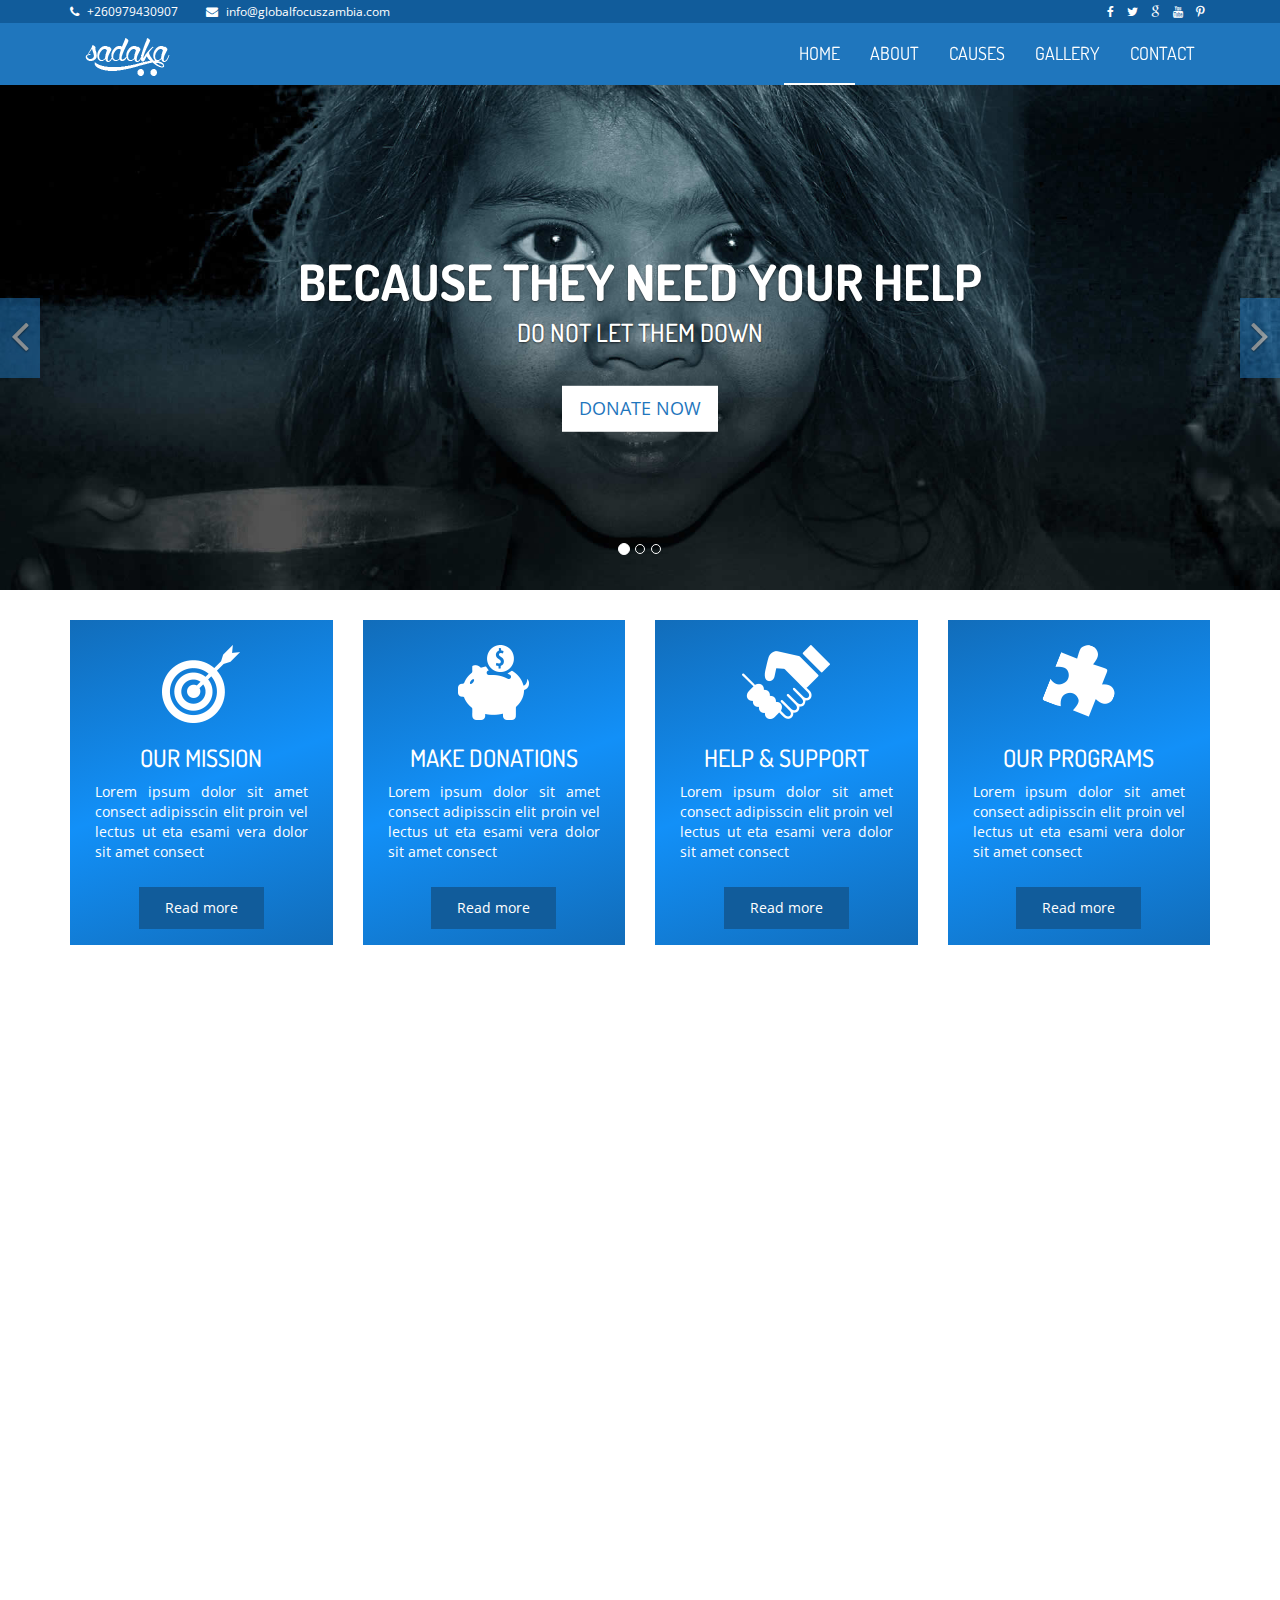
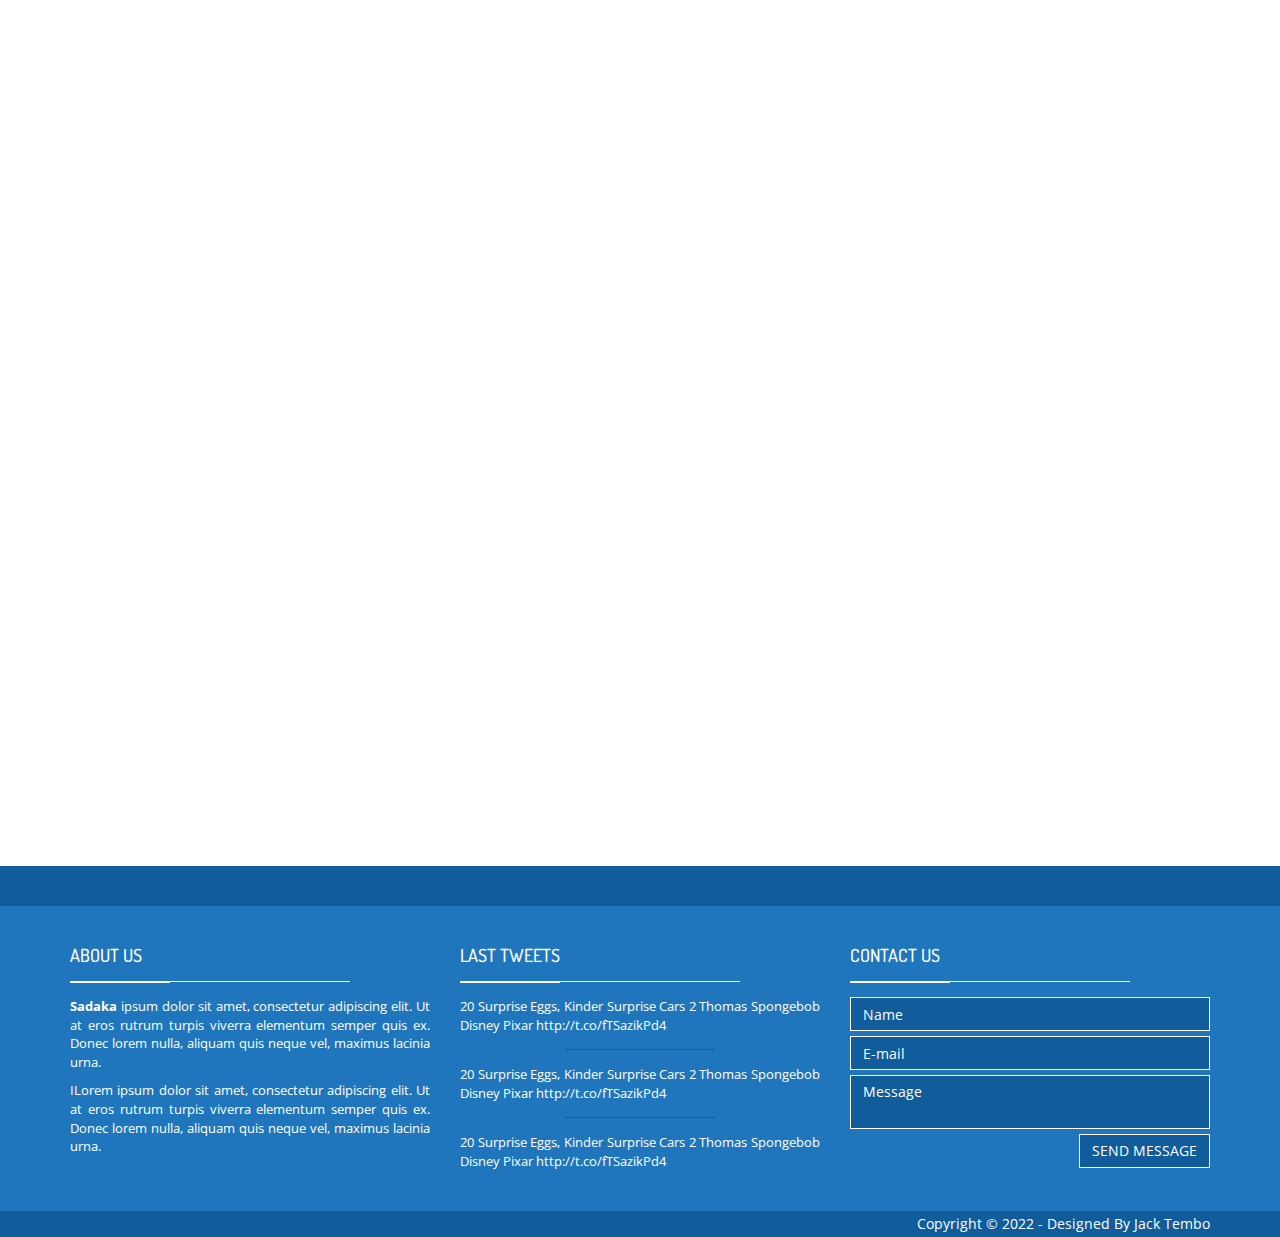
==== index.html @ 231ca423 "initial commit" ====
<!DOCTYPE html>
<html class="no-js">
  <head>
    <meta charset="utf-8" />
    <title>Global Focus Zambia | Non Profit Organization</title>
    <meta name="description" content="" />
    <meta name="viewport" content="width=device-width, initial-scale=1" />
    <!-- Fonts -->
    <link
      href="http://fonts.googleapis.com/css?family=Open+Sans:400,300,700"
      rel="stylesheet"
      type="text/css"
    />
    <link
      href="http://fonts.googleapis.com/css?family=Dosis:400,700"
      rel="stylesheet"
      type="text/css"
    />

    <!-- Bootsrap -->
    <link rel="stylesheet" href="assets/css/bootstrap.min.css" />

    <!-- Font awesome -->
    <link rel="stylesheet" href="assets/css/font-awesome.min.css" />

    <!-- Owl carousel -->
    <link rel="stylesheet" href="assets/css/owl.carousel.css" />

    <!-- Template main Css -->
    <link rel="stylesheet" href="assets/css/style.css" />

    <!-- Modernizr -->
    <script src="assets/js/modernizr-2.6.2.min.js"></script>
  </head>

  <body>
    <header class="main-header">
      <nav class="navbar navbar-static-top">
        <div class="navbar-top">
          <div class="container">
            <div class="row">
              <div class="col-sm-6 col-xs-12">
                <ul class="list-unstyled list-inline header-contact">
                  <li>
                    <i class="fa fa-phone"></i>
                    <a href="tel:">+260979430907 </a>
                  </li>
                  <li>
                    <i class="fa fa-envelope"></i>
                    <a href="mailto:info@globalfocuszambia.com"
                      >info@globalfocuszambia.com</a
                    >
                  </li>
                </ul>
                <!-- /.header-contact  -->
              </div>

              <div class="col-sm-6 col-xs-12 text-right">
                <ul class="list-unstyled list-inline header-social">
                  <li>
                    <a href="#"> <i class="fa fa-facebook"></i> </a>
                  </li>
                  <li>
                    <a href="#"> <i class="fa fa-twitter"></i> </a>
                  </li>
                  <li>
                    <a href="#"> <i class="fa fa-google"></i> </a>
                  </li>
                  <li>
                    <a href="#"> <i class="fa fa-youtube"></i> </a>
                  </li>
                  <li>
                    <a href="#"> <i class="fa fa fa-pinterest-p"></i> </a>
                  </li>
                </ul>
                <!-- /.header-social  -->
              </div>
            </div>
          </div>
        </div>

        <div class="navbar-main">
          <div class="container">
            <div class="navbar-header">
              <button
                type="button"
                class="navbar-toggle collapsed"
                data-toggle="collapse"
                data-target="#navbar"
                aria-expanded="false"
                aria-controls="navbar"
              >
                <span class="sr-only">Toggle navigation</span>
                <span class="icon-bar"></span>
                <span class="icon-bar"></span>
                <span class="icon-bar"></span>
              </button>

              <a class="navbar-brand" href="index.html"
                ><img src="assets/images/sadaka-logo.png" alt=""
              /></a>
            </div>

            <div id="navbar" class="navbar-collapse collapse pull-right">
              <ul class="nav navbar-nav">
                <li><a class="is-active" href="index.html">HOME</a></li>
                <li><a href="about.html">ABOUT</a></li>
                <li class="has-child">
                  <a href="#">CAUSES</a>

                  <ul class="submenu">
                    <li class="submenu-item">
                      <a href="causes.html">Causes list </a>
                    </li>
                    <li class="submenu-item">
                      <a href="causes-single.html">Single cause </a>
                    </li>
                    <li class="submenu-item">
                      <a href="causes-single.html">Single cause </a>
                    </li>
                    <li class="submenu-item">
                      <a href="causes-single.html">Single cause </a>
                    </li>
                  </ul>
                </li>
                <li><a href="gallery.html">GALLERY</a></li>
                <li><a href="contact.html">CONTACT</a></li>
              </ul>
            </div>
            <!-- /#navbar -->
          </div>
          <!-- /.container -->
        </div>
        <!-- /.navbar-main -->
      </nav>
    </header>
    <!-- /. main-header -->

    <!-- Carousel
    ================================================== -->
    <div
      id="homeCarousel"
      class="carousel slide carousel-home"
      data-ride="carousel"
    >
      <!-- Indicators -->
      <ol class="carousel-indicators">
        <li data-target="#homeCarousel" data-slide-to="0" class="active"></li>
        <li data-target="#homeCarousel" data-slide-to="1"></li>
        <li data-target="#homeCarousel" data-slide-to="2"></li>
      </ol>

      <div class="carousel-inner" role="listbox">
        <div class="item active">
          <img src="assets/images/slider/home-slider-1.jpg" alt="" />

          <div class="container">
            <div class="carousel-caption">
              <h2 class="carousel-title bounceInDown animated slow">
                Because they need your help
              </h2>
              <h4 class="carousel-subtitle bounceInUp animated slow">
                Do not let them down
              </h4>
              <a
                href="#"
                class="btn btn-lg btn-secondary hidden-xs bounceInUp animated slow"
                data-toggle="modal"
                data-target="#donateModal"
                >DONATE NOW</a
              >
            </div>
            <!-- /.carousel-caption -->
          </div>
        </div>
        <!-- /.item -->

        <div class="item">
          <img src="assets/images/slider/home-slider-2.jpg" alt="" />

          <div class="container">
            <div class="carousel-caption">
              <h2 class="carousel-title bounceInDown animated slow">
                Together we can improve their lives
              </h2>
              <h4 class="carousel-subtitle bounceInUp animated slow">
                So let's do it !
              </h4>
              <a
                href="#"
                class="btn btn-lg btn-secondary hidden-xs bounceInUp animated"
                data-toggle="modal"
                data-target="#donateModal"
                >DONATE NOW</a
              >
            </div>
            <!-- /.carousel-caption -->
          </div>
        </div>
        <!-- /.item -->

        <div class="item">
          <img src="assets/images/slider/home-slider-3.jpg" alt="" />

          <div class="container">
            <div class="carousel-caption">
              <h2 class="carousel-title bounceInDown animated slow">
                A penny is a lot of money, if you have not got a penny.
              </h2>
              <h4 class="carousel-subtitle bounceInUp animated slow">
                You can make the diffrence !
              </h4>
              <a
                href="#"
                class="btn btn-lg btn-secondary hidden-xs bounceInUp animated slow"
                data-toggle="modal"
                data-target="#donateModal"
                >DONATE NOW</a
              >
            </div>
            <!-- /.carousel-caption -->
          </div>
        </div>
        <!-- /.item -->
      </div>

      <a
        class="left carousel-control"
        href="#homeCarousel"
        role="button"
        data-slide="prev"
      >
        <span class="fa fa-angle-left" aria-hidden="true"></span>
        <span class="sr-only">Previous</span>
      </a>

      <a
        class="right carousel-control"
        href="#homeCarousel"
        role="button"
        data-slide="next"
      >
        <span class="fa fa-angle-right" aria-hidden="true"></span>
        <span class="sr-only">Next</span>
      </a>
    </div>
    <!-- /.carousel -->

    <div class="section-home about-us fadeIn animated">
      <div class="container">
        <div class="row">
          <div class="col-md-3 col-sm-6">
            <div class="about-us-col">
              <div class="col-icon-wrapper">
                <img src="assets/images/icons/our-mission-icon.png" alt="" />
              </div>
              <h3 class="col-title">our mission</h3>
              <div class="col-details">
                <p>
                  Lorem ipsum dolor sit amet consect adipisscin elit proin vel
                  lectus ut eta esami vera dolor sit amet consect
                </p>
              </div>
              <a href="#" class="btn btn-primary"> Read more </a>
            </div>
          </div>

          <div class="col-md-3 col-sm-6">
            <div class="about-us-col">
              <div class="col-icon-wrapper">
                <img src="assets/images/icons/make-donation-icon.png" alt="" />
              </div>
              <h3 class="col-title">Make donations</h3>
              <div class="col-details">
                <p>
                  Lorem ipsum dolor sit amet consect adipisscin elit proin vel
                  lectus ut eta esami vera dolor sit amet consect
                </p>
              </div>
              <a href="#" class="btn btn-primary"> Read more </a>
            </div>
          </div>

          <div class="col-md-3 col-sm-6">
            <div class="about-us-col">
              <div class="col-icon-wrapper">
                <img src="assets/images/icons/help-icon.png" alt="" />
              </div>
              <h3 class="col-title">Help & support</h3>
              <div class="col-details">
                <p>
                  Lorem ipsum dolor sit amet consect adipisscin elit proin vel
                  lectus ut eta esami vera dolor sit amet consect
                </p>
              </div>
              <a href="#" class="btn btn-primary"> Read more </a>
            </div>
          </div>

          <div class="col-md-3 col-sm-6">
            <div class="about-us-col">
              <div class="col-icon-wrapper">
                <img src="assets/images/icons/programs-icon.png" alt="" />
              </div>
              <h3 class="col-title">our programs</h3>
              <div class="col-details">
                <p>
                  Lorem ipsum dolor sit amet consect adipisscin elit proin vel
                  lectus ut eta esami vera dolor sit amet consect
                </p>
              </div>
              <a href="#" class="btn btn-primary"> Read more </a>
            </div>
          </div>
        </div>
      </div>
    </div>
    <!-- /.about-us -->

    <div class="section-home home-reasons">
      <div class="container">
        <div class="row">
          <div class="col-md-6">
            <div class="reasons-col animate-onscroll fadeIn">
              <img src="assets/images/reasons/we-fight-togother.jpg" alt="" />

              <div class="reasons-titles">
                <h3 class="reasons-title">We fight together</h3>
                <h5 class="reason-subtitle">We are humans</h5>
              </div>

              <div class="on-hover hidden-xs">
                <p>
                  Lorem ipsum dolor sit amet, consectetur adipisicing elit.
                  Tenetur praesentium, itaque facilis nesciunt ab omnis cumque
                  similique ipsa veritatis perspiciatis, harum ad at nihil
                  molestias, dignissimos sint consequuntur. Officia, fuga.
                </p>

                <p>
                  Lorem ipsum dolor sit amet, consectetur adipisicing elit.
                  Tenetur praesentium, itaque facilis nesciunt ab omnis cumque
                  similique ipsa veritatis perspiciatis, harum ad at nihil
                  molestias, dignissimos sint consequuntur. Officia, fuga.
                </p>

                <p>
                  Lorem ipsum dolor sit amet, consectetur adipisicing elit.
                  Tenetur praesentium, itaque facilis nesciunt ab omnis cumque
                  similique ipsa veritatis perspiciatis, harum ad at nihil
                  molestias, dignissimos sint consequuntur. Officia, fuga.
                </p>
              </div>
            </div>
          </div>

          <div class="col-md-6">
            <div class="reasons-col animate-onscroll fadeIn">
              <img src="assets/images/reasons/we-care-about.jpg" alt="" />

              <div class="reasons-titles">
                <h3 class="reasons-title">WE care about others</h3>
                <h5 class="reason-subtitle">We are humans</h5>
              </div>

              <div class="on-hover hidden-xs">
                <p>
                  Lorem ipsum dolor sit amet, consectetur adipisicing elit.
                  Tenetur praesentium, itaque facilis nesciunt ab omnis cumque
                  similique ipsa veritatis perspiciatis, harum ad at nihil
                  molestias, dignissimos sint consequuntur. Officia, fuga.
                </p>

                <p>
                  Lorem ipsum dolor sit amet, consectetur adipisicing elit.
                  Tenetur praesentium, itaque facilis nesciunt ab omnis cumque
                  similique ipsa veritatis perspiciatis, harum ad at nihil
                  molestias, dignissimos sint consequuntur. Officia, fuga.
                </p>

                <p>
                  Lorem ipsum dolor sit amet, consectetur adipisicing elit.
                  Tenetur praesentium, itaque facilis nesciunt ab omnis cumque
                  similique ipsa veritatis perspiciatis, harum ad at nihil
                  molestias, dignissimos sint consequuntur. Officia, fuga.
                </p>
              </div>
            </div>
          </div>
        </div>
      </div>
    </div>
    <!-- /.home-reasons -->

    <div class="section-home our-causes animate-onscroll fadeIn">
      <div class="container">
        <h2 class="title-style-1">
          Our Causes <span class="title-under"></span>
        </h2>

        <div class="row">
          <div class="col-md-3 col-sm-6">
            <div class="cause">
              <img
                src="assets/images/causes/cause-hunger.jpg"
                alt=""
                class="cause-img"
              />

              <div class="progress cause-progress">
                <div
                  class="progress-bar"
                  role="progressbar"
                  aria-valuenow="30"
                  aria-valuemin="0"
                  aria-valuemax="100"
                  style="width: 30%"
                >
                  10$ / 500$
                </div>
              </div>

              <h4 class="cause-title"><a href="#">HUNGER AND POVERTY </a></h4>
              <div class="cause-details">
                Lorem ipsum dolor sit amet, consectetur adipiscing elit. Ut at
                eros rutrum turpis viverra elementum semper quis ex. Donec lorem
                nulla, aliquam quis neque vel, maximus lacinia urna.
              </div>

              <div class="btn-holder text-center">
                <a
                  href="#"
                  class="btn btn-primary"
                  data-toggle="modal"
                  data-target="#donateModal"
                >
                  DONATE NOW</a
                >
              </div>
            </div>
            <!-- /.cause -->
          </div>

          <div class="col-md-3 col-sm-6">
            <div class="cause">
              <img
                src="assets/images/causes/cause-education.jpg"
                alt=""
                class="cause-img"
              />

              <div class="progress cause-progress">
                <div
                  class="progress-bar"
                  role="progressbar"
                  aria-valuenow="60"
                  aria-valuemin="0"
                  aria-valuemax="100"
                  style="width: 60%"
                >
                  400$ / 700$
                </div>
              </div>

              <h4 class="cause-title">
                <a href="#">EDUCATION AND TRAINING</a>
              </h4>
              <div class="cause-details">
                Lorem ipsum dolor sit amet, consectetur adipiscing elit. Ut at
                eros rutrum turpis viverra elementum semper quis ex. Donec lorem
                nulla, aliquam quis neque vel, maximus lacinia urna.
              </div>

              <div class="btn-holder text-center">
                <a
                  href="#"
                  class="btn btn-primary"
                  data-toggle="modal"
                  data-target="#donateModal"
                >
                  DONATE NOW</a
                >
              </div>
            </div>
            <!-- /.cause -->
          </div>

          <div class="col-md-3 col-sm-6">
            <div class="cause">
              <img
                src="assets/images/causes/cause-rights.jpg"
                alt=""
                class="cause-img"
              />

              <div class="progress cause-progress">
                <div
                  class="progress-bar"
                  role="progressbar"
                  aria-valuenow="40"
                  aria-valuemin="0"
                  aria-valuemax="100"
                  style="width: 40%"
                >
                  400$ / 1000$
                </div>
              </div>

              <h4 class="cause-title"><a href="#">HUMAN RIGHTS</a></h4>
              <div class="cause-details">
                Lorem ipsum dolor sit amet, consectetur adipiscing elit. Ut at
                eros rutrum turpis viverra elementum semper quis ex. Donec lorem
                nulla, aliquam quis neque vel, maximus lacinia urna.
              </div>

              <div class="btn-holder text-center">
                <a
                  href="#"
                  class="btn btn-primary"
                  data-toggle="modal"
                  data-target="#donateModal"
                >
                  DONATE NOW</a
                >
              </div>
            </div>
            <!-- /.cause -->
          </div>

          <div class="col-md-3 col-sm-6">
            <div class="cause">
              <img
                src="assets/images/causes/cause-culture.jpg"
                alt=""
                class="cause-img"
              />

              <div class="progress cause-progress">
                <div
                  class="progress-bar"
                  role="progressbar"
                  aria-valuenow="60"
                  aria-valuemin="0"
                  aria-valuemax="100"
                  style="width: 60%"
                >
                  400$ / 700$
                </div>
              </div>

              <h4 class="cause-title"><a href="#">ARTS AND CULTURE </a></h4>
              <div class="cause-details">
                Lorem ipsum dolor sit amet, consectetur adipiscing elit. Ut at
                eros rutrum turpis viverra elementum semper quis ex. Donec lorem
                nulla, aliquam quis neque vel, maximus lacinia urna.
              </div>

              <div class="btn-holder text-center">
                <a
                  href="#"
                  class="btn btn-primary"
                  data-toggle="modal"
                  data-target="#donateModal"
                >
                  DONATE NOW</a
                >
              </div>
            </div>
            <!-- /.cause -->
          </div>
        </div>
      </div>
    </div>
    <!-- /.our-causes -->

    <div class="section-home our-sponsors animate-onscroll fadeIn">
      <div class="container">
        <h2 class="title-style-1">
          Our Sponsors <span class="title-under"></span>
        </h2>

        <ul class="owl-carousel list-unstyled list-sponsors">
          <li><img src="assets/images/sponsors/bus.png" alt="" /></li>
          <li><img src="assets/images/sponsors/wikimedia.png" alt="" /></li>
          <li><img src="assets/images/sponsors/one-world.png" alt="" /></li>
          <li><img src="assets/images/sponsors/wikiversity.png" alt="" /></li>
          <li>
            <img src="assets/images/sponsors/united-nations.png" alt="" />
          </li>

          <li><img src="assets/images/sponsors/bus.png" alt="" /></li>
          <li><img src="assets/images/sponsors/wikimedia.png" alt="" /></li>
          <li><img src="assets/images/sponsors/one-world.png" alt="" /></li>
          <li><img src="assets/images/sponsors/wikiversity.png" alt="" /></li>
          <li>
            <img src="assets/images/sponsors/united-nations.png" alt="" />
          </li>
        </ul>
      </div>
    </div>
    <!-- /.our-sponsors -->

    <footer class="main-footer">
      <div class="footer-top"></div>

      <div class="footer-main">
        <div class="container">
          <div class="row">
            <div class="col-md-4">
              <div class="footer-col">
                <h4 class="footer-title">
                  About us <span class="title-under"></span>
                </h4>

                <div class="footer-content">
                  <p>
                    <strong>Sadaka</strong> ipsum dolor sit amet, consectetur
                    adipiscing elit. Ut at eros rutrum turpis viverra elementum
                    semper quis ex. Donec lorem nulla, aliquam quis neque vel,
                    maximus lacinia urna.
                  </p>

                  <p>
                    ILorem ipsum dolor sit amet, consectetur adipiscing elit. Ut
                    at eros rutrum turpis viverra elementum semper quis ex.
                    Donec lorem nulla, aliquam quis neque vel, maximus lacinia
                    urna.
                  </p>
                </div>
              </div>
            </div>

            <div class="col-md-4">
              <div class="footer-col">
                <h4 class="footer-title">
                  LAST TWEETS <span class="title-under"></span>
                </h4>

                <div class="footer-content">
                  <ul class="tweets list-unstyled">
                    <li class="tweet">
                      20 Surprise Eggs, Kinder Surprise Cars 2 Thomas Spongebob
                      Disney Pixar http://t.co/fTSazikPd4
                    </li>

                    <li class="tweet">
                      20 Surprise Eggs, Kinder Surprise Cars 2 Thomas Spongebob
                      Disney Pixar http://t.co/fTSazikPd4
                    </li>

                    <li class="tweet">
                      20 Surprise Eggs, Kinder Surprise Cars 2 Thomas Spongebob
                      Disney Pixar http://t.co/fTSazikPd4
                    </li>
                  </ul>
                </div>
              </div>
            </div>

            <div class="col-md-4">
              <div class="footer-col">
                <h4 class="footer-title">
                  Contact us <span class="title-under"></span>
                </h4>

                <div class="footer-content">
                  <div class="footer-form">
                    <div class="footer-form">
                      <form action="php/mail.php" class="ajax-form">
                        <div class="form-group">
                          <input
                            type="text"
                            name="name"
                            class="form-control"
                            placeholder="Name"
                            required
                          />
                        </div>

                        <div class="form-group">
                          <input
                            type="email"
                            name="email"
                            class="form-control"
                            placeholder="E-mail"
                            required
                          />
                        </div>

                        <div class="form-group">
                          <textarea
                            name="message"
                            class="form-control"
                            placeholder="Message"
                            required
                          ></textarea>
                        </div>

                        <div class="form-group alerts">
                          <div class="alert alert-success" role="alert"></div>

                          <div class="alert alert-danger" role="alert"></div>
                        </div>

                        <div class="form-group">
                          <button
                            type="submit"
                            class="btn btn-submit pull-right"
                          >
                            Send message
                          </button>
                        </div>
                      </form>
                    </div>
                  </div>
                </div>
              </div>
            </div>
            <div class="clearfix"></div>
          </div>
        </div>
      </div>

      <div class="footer-bottom">
        <div class="container text-right">
          Copyright &copy; 2022 - Designed By
          <a href="https://jacktembo.com" target="_blank">Jack Tembo</a>
        </div>
      </div>
    </footer>
    <!-- main-footer -->

    <!-- Donate Modal -->
    <div
      class="modal fade"
      id="donateModal"
      tabindex="-1"
      role="dialog"
      aria-labelledby="donateModalLabel"
      aria-hidden="true"
    >
      <div class="modal-dialog">
        <div class="modal-content">
          <div class="modal-header">
            <button
              type="button"
              class="close"
              data-dismiss="modal"
              aria-label="Close"
            >
              <span aria-hidden="true">&times;</span>
            </button>
            <h4 class="modal-title" id="donateModalLabel">DONATE NOW</h4>
          </div>
          <div class="modal-body">
            <form class="form-donation">
              <h3 class="title-style-1 text-center">
                Thank you for your donation <span class="title-under"></span>
              </h3>

              <div class="row">
                <div class="form-group col-md-12">
                  <input
                    type="text"
                    class="form-control"
                    id="amount"
                    placeholder="AMOUNT(€)"
                  />
                </div>
              </div>

              <div class="row">
                <div class="form-group col-md-6">
                  <input
                    type="text"
                    class="form-control"
                    name="firstName"
                    placeholder="First name*"
                  />
                </div>

                <div class="form-group col-md-6">
                  <input
                    type="text"
                    class="form-control"
                    name="lastName"
                    placeholder="Last name*"
                  />
                </div>
              </div>

              <div class="row">
                <div class="form-group col-md-6">
                  <input
                    type="text"
                    class="form-control"
                    name="email"
                    placeholder="Email*"
                  />
                </div>

                <div class="form-group col-md-6">
                  <input
                    type="text"
                    class="form-control"
                    name="phone"
                    placeholder="Phone"
                  />
                </div>
              </div>

              <div class="row">
                <div class="form-group col-md-12">
                  <input
                    type="text"
                    class="form-control"
                    name="address"
                    placeholder="Address"
                  />
                </div>
              </div>

              <div class="row">
                <div class="form-group col-md-12">
                  <textarea
                    cols="30"
                    rows="4"
                    class="form-control"
                    name="note"
                    placeholder="Additional note"
                  ></textarea>
                </div>
              </div>

              <div class="row">
                <div class="form-group col-md-12">
                  <button
                    type="submit"
                    class="btn btn-primary pull-right"
                    name="donateNow"
                  >
                    DONATE NOW
                  </button>
                </div>
              </div>
            </form>
          </div>
        </div>
      </div>
    </div>
    <!-- /.modal -->

    <!--  Scripts
    ================================================== -->

    <!-- jQuery -->
    <script src="//ajax.googleapis.com/ajax/libs/jquery/1.11.1/jquery.min.js"></script>
    <script>
      window.jQuery ||
        document.write(
          '<script src="assets/js/jquery-1.11.1.min.js"><\/script>'
        );
    </script>

    <!-- Bootsrap javascript file -->
    <script src="assets/js/bootstrap.min.js"></script>

    <!-- owl carouseljavascript file -->
    <script src="assets/js/owl.carousel.min.js"></script>

    <!-- Template main javascript -->
    <script src="assets/js/main.js"></script>

    <!-- Google Analytics: change UA-XXXXX-X to be your site's ID. -->
    <script>
      (function (b, o, i, l, e, r) {
        b.GoogleAnalyticsObject = l;
        b[l] ||
          (b[l] = function () {
            (b[l].q = b[l].q || []).push(arguments);
          });
        b[l].l = +new Date();
        e = o.createElement(i);
        r = o.getElementsByTagName(i)[0];
        e.src = "//www.google-analytics.com/analytics.js";
        r.parentNode.insertBefore(e, r);
      })(window, document, "script", "ga");
      ga("create", "UA-XXXXX-X");
      ga("send", "pageview");
    </script>
  </body>
</html>
---- assets/css/style.css ----
/*------------------------------------------------------------------------------------------------------------------------
 
 @package: Sadaka
 @author: Ouarmedia/Farouk BLALOU
 @version: 1.0
 
 --------------------------------------------------------------------------------------------------------------------- */

/* =============================================================================
  Base
========================================================================== */
body {
  font-family: "Open sans", sans-serif;
  color: #115c9b;
}

h1,
h2,
h3,
h4 {
  font-family: "Dosis", sans-serif;
}

a {
  color: inherit;
}
a:hover, a:focus, a:active {
  color: inherit;
}

/* =============================================================================
  Layout
========================================================================== */
/* Header 
================================= */
.navbar-static-top {
  margin: 0;
  border: 0;
  color: #fff;
}

.navbar-top {
  background: #115c9b;
  font-size: 12px;
  padding: 3px 0;
}
.navbar-top .list-inline {
  margin-bottom: 0;
}
.navbar-top .header-contact li {
  margin-right: 15px;
}
.navbar-top .header-contact li .fa {
  margin-right: 5px;
}

.navbar-main {
  margin-bottom: 0;
  color: #fff;
  background: #1f76bd;
}
.navbar-main .navbar-brand {
  border-bottom: none !important;
}
.navbar-main a:hover,
.navbar-main a:active,
.navbar-main a:focus,
.navbar-main a.is-active {
  background: none !important;
  color: inherit;
  border-bottom: 2px solid #fff;
}
.navbar-main .submenu {
  position: absolute;
  list-style: none;
  background: #1f76bd;
  padding: 0;
  width: 150px;
  left: -35px;
  visibility: hidden;
  top: 85px;
  -moz-transition: all, 0.05s;
  -o-transition: all, 0.05s;
  -webkit-transition: all, 0.05s;
  transition: all, 0.05s;
}
.navbar-main .submenu li {
  border-top: 1px solid #185b91;
}
.navbar-main .submenu li:hover {
  background: #185b91;
  -moz-transition: all, 0.3s;
  -o-transition: all, 0.3s;
  -webkit-transition: all, 0.3s;
  transition: all, 0.3s;
}
.navbar-main .submenu li a {
  width: 100%;
  border-bottom: none;
  text-decoration: none;
  padding: 5px 25px;
  display: block;
  font-size: 16px;
}
.navbar-main li a {
  font-family: "Dosis", sans-serif;
  font-size: 18px;
  padding: 20px 15px;
  border-bottom: 2px solid transparent;
}
.navbar-main li:hover .submenu {
  top: 62px;
  visibility: visible;
  -moz-transition: all, 0.25s;
  -o-transition: all, 0.25s;
  -webkit-transition: all, 0.25s;
  transition: all, 0.25s;
}
.navbar-main .icon-bar {
  background: #fff;
}

/* Home Slider 
================================= */
.carousel-home img {
  width: 100%;
}
.carousel-home .carousel-control {
  background: #1f76bd;
  height: 80px;
  width: 40px;
  top: 50%;
  margin-top: -40px;
  -moz-transition: width, 0.3s;
  -o-transition: width, 0.3s;
  -webkit-transition: width, 0.3s;
  transition: width, 0.3s;
}
.carousel-home .carousel-control .fa {
  font-size: 2.5em;
  padding-top: 12px;
}
.carousel-home .carousel-control:hover {
  width: 50px;
}
.carousel-home .carousel-caption {
  top: 50%;
  bottom: auto;
  transform: translateY(-50%);
}
.carousel-home .carousel-title {
  color: #fff;
  font-family: "Dosis", sans-serif;
  font-size: 50px;
  font-weight: bold;
  text-transform: uppercase;
}
.carousel-home .carousel-subtitle {
  font-size: 25px;
  text-transform: uppercase;
}
.carousel-home .btn {
  margin-top: 30px;
}

.section-home {
  margin: 30px 0;
}

/* home/ about-us 
================================= */
.about-us {
  margin: 30px 0;
}

.about-us-col {
  height: 325px;
  padding: 25px;
  text-align: center;
  background-color: #0076a3;
  background-image: url('[data-uri]');
  background-size: 100%;
  background-image: -moz-linear-gradient(290deg, #115b9b -25%, #1290f8 50%, #115b9b 125%);
  background-image: -webkit-linear-gradient(290deg, #115b9b -25%, #1290f8 50%, #115b9b 125%);
  background-image: linear-gradient(160deg, #115b9b -25%, #1290f8 50%, #115b9b 125%);
  color: #fff;
}
.about-us-col .col-icon-wrapper {
  min-height: 80px;
}
.about-us-col .col-title {
  text-transform: uppercase;
}
.about-us-col .col-details {
  text-align: justify;
  margin-bottom: 25px;
  min-height: 80px;
}

/* home/reasons 
================================= */
.home-reasons {
  margin: 25px 0;
}

.reasons-col {
  position: relative;
  overflow: hidden;
}
.reasons-col img {
  width: 100%;
  -moz-transition: all, 0.5s;
  -o-transition: all, 0.5s;
  -webkit-transition: all, 0.5s;
  transition: all, 0.5s;
}
.reasons-col .reasons-titles {
  position: absolute;
  bottom: 0;
  text-align: center;
  background: rgba(31, 118, 189, 0.8);
  width: 100%;
  color: #fff;
  text-transform: uppercase;
  height: 125px;
  padding: 25px 0;
}
.reasons-col .reasons-title {
  font-weight: bold;
}
.reasons-col .on-hover {
  position: absolute;
  top: 0;
  bottom: 125px;
  width: 100%;
  padding: 25px;
  color: #fff;
  text-align: justify;
  background: rgba(31, 118, 189, 0.9);
  border-bottom: 1px solid #fff;
  visibility: hidden;
  opacity: 0;
  -moz-transition: all, 0.5s;
  -o-transition: all, 0.5s;
  -webkit-transition: all, 0.5s;
  transition: all, 0.5s;
}
.reasons-col:hover .on-hover {
  visibility: visible;
  opacity: 1;
  padding: 50px;
  -moz-transition: all, 1s;
  -o-transition: all, 1s;
  -webkit-transition: all, 1s;
  transition: all, 1s;
}
.reasons-col:hover img {
  -moz-transform: perspective(1.1) scale3d(1.1, 1.1, 1.1);
  -webkit-transform: perspective(1.1) scale3d(1.1, 1.1, 1.1);
  transform: perspective(1.1) scale3d(1.1, 1.1, 1.1);
}

/* home/causes
================================= */
.cause {
  padding-bottom: 15px;
  margin-bottom: 30px;
  border: 1px solid #1f76bd;
  -moz-transition: all, 0.3s;
  -o-transition: all, 0.3s;
  -webkit-transition: all, 0.3s;
  transition: all, 0.3s;
}
.cause .cause-progress {
  margin: 0 10px 15px;
  border: 1px solid #1f76bd;
  border-radius: 3px;
}
.cause .cause-progress .progress-bar {
  background: #1f76bd;
  box-shadow: none;
}
.cause .cause-img {
  margin-bottom: 15px;
  width: 100%;
}
.cause .cause-title {
  text-align: center;
  margin-bottom: 10px;
  font-weight: bold;
}
.cause .cause-details {
  text-align: justify;
  padding: 0 15px;
  font-size: 13px;
  margin-bottom: 15px;
  min-height: 115px;
}
.cause:hover {
  background: #f0f0f0;
  color: #144d7b;
  border-color: #144d7b;
}

/* Team 
================================= */
.team-member {
  background: #1f76bd;
  color: #fff;
  text-align: center;
  padding-bottom: 15px;
  border: 1px solid #1f76bd;
}
.team-member .thumnail img {
  width: 100%;
}
.team-member .member-name {
  font-weight: bold;
}
.team-member .member-position {
  padding: 0 15px 5px;
}

/* footer 
================================= */
.footer-top {
  background: #115c9b;
  height: 40px;
}

.main-footer {
  background: #1f76bd;
  color: #fff;
}
.main-footer .footer-main {
  padding: 30px 0;
}
.main-footer .footer-title {
  text-transform: uppercase;
  margin-bottom: 10px;
}
.main-footer .footer-title .title-under {
  background: #fff;
  margin: 15px 0;
  text-align: left;
}
.main-footer .footer-title .title-under:after {
  margin: 0;
  background: #fff;
}
.main-footer .footer-content {
  text-align: justify;
  font-size: 13px;
}
.main-footer .tweet {
  font-size: 13px;
}
.main-footer .tweet:after {
  content: "";
  height: 1px;
  display: block;
  background: #115c9b;
  width: 150px;
  margin: 15px auto;
}
.main-footer .tweet:last-child:after {
  display: none;
}

.footer-bottom {
  background: #115c9b;
  padding: 3px;
}

.footer-form .form-group {
  margin-bottom: 5px;
}
.footer-form .form-control {
  background: #115c9b;
  color: #fff;
  border: 0;
  border-radius: 0;
  margin-bottom: 5px;
  border: 1px solid #fff;
  resize: none;
}
.footer-form .btn-submit {
  border-radius: 0;
  background: #115c9b;
  text-transform: uppercase;
  border: 1px solid #fff;
  -moz-transition: all, 0.5s;
  -o-transition: all, 0.5s;
  -webkit-transition: all, 0.5s;
  transition: all, 0.5s;
}
.footer-form .btn-submit:hover {
  background: #fff;
}
.footer-form input:-moz-placeholder,
.footer-form textarea:-moz-placeholder {
  color: #fff;
}
.footer-form input::-moz-placeholder,
.footer-form textarea::-moz-placeholder {
  color: #fff;
}
.footer-form input:-ms-input-placeholder,
.footer-form textarea:-ms-input-placeholder {
  color: #fff;
}
.footer-form input::-webkit-input-placeholder,
.footer-form textarea::-webkit-input-placeholder {
  color: #fff;
}

/* Pages 
================================= */
.page-heading {
  background: url('../images/heading-bg.jpg?1428795369') no-repeat center;
  background-size: cover;
  min-height: 190px;
  color: #fff;
  padding: 25px 15px;
  margin-bottom: 50px;
}
.page-heading .title-under {
  background: #fff;
}

.page-description {
  font-size: 18px;
}

.main-container {
  margin-bottom: 50px;
}

/* Pages/Gallery 
================================= */
.gallery-item {
  padding: 0;
  display: block;
  margin: 0;
}
.gallery-item img {
  width: 100%;
}

.contact-items {
  margin-top: 30px;
}
.contact-items .contact-item {
  margin-bottom: 10px;
  vertical-align: middle;
  font-size: 16px;
}
.contact-items .contact-icon {
  display: inline-block;
  width: 35px;
  height: 35px;
  background: #1f76bd;
  vertical-align: middle;
  margin-right: 5px;
  color: #fff;
  text-align: center;
}
.contact-items .contact-icon .fa {
  vertical-align: sub;
  font-size: 20px;
  margin-top: 7px;
}

/* contact 
================================= */
.contact-map {
  height: 350px;
  background: #ccc;
}

form .alert {
  display: none;
}

/* Causes 
================================= */
.cause-carousel {
  margin-top: 15px;
  margin-bottom: 30px;
}

/* =============================================================================
	Module
========================================================================== */
.btn-primary {
  background: #115c9b;
  border: none;
  border-radius: 0;
  padding: 10px 25px;
  border: 1px solid transparent;
  -moz-transition: all, 0.3s;
  -o-transition: all, 0.3s;
  -webkit-transition: all, 0.3s;
  transition: all, 0.3s;
}
.btn-primary:hover {
  background: #fff;
  color: #1f76bd;
  border: 1px solid #1f76bd;
}

.btn-secondary {
  background: #fff;
  color: #1f76bd;
  border-radius: 0;
}
.btn-secondary:hover {
  background: #1f76bd;
  color: #fff;
}

.title-style-1 {
  text-align: center;
  text-transform: uppercase;
  font-size: 26px;
  margin-bottom: 50px;
}

.title-style-2 {
  text-align: left;
  text-transform: uppercase;
  font-size: 26px;
  margin-bottom: 25px;
}
.title-style-2 .title-under {
  display: block;
  margin: 5px 0;
}
.title-style-2 .title-under:after {
  margin: 0;
  margin-top: 10px;
}

.title-under {
  display: block;
  margin: 5px auto;
  background: #1f76bd;
  height: 1px;
  width: 280px;
}
.title-under:after {
  content: '';
  display: block;
  width: 100px;
  background: inherit;
  height: 2px;
  margin: 0 auto;
  margin-top: 10px;
}

/* Modal
================================= */
.form-control {
  border-radius: 0;
  box-shadow: none;
}

/* Tabeles
================================= */
.table-style-1 thead {
  background: #1f76bd;
  border-bottom: 1px solid #144d7b;
  color: #fff;
}
.table-style-1 td,
.table-style-1 th {
  border-bottom: 1px solid #1f76bd;
}

.table-style-2 thead {
  background: #115c9b;
  border-bottom: 1px solid #144d7b;
  color: #fff;
}
.table-style-2 tbody tr:nth-child(even) {
  background: #1f76bd;
  color: #fff;
}
.table-style-2 td,
.table-style-2 th {
  border-bottom: 1px solid #1f76bd;
}

/* Tabs
================================= */
.nav-tabs {
  border-bottom-color: #1f76bd;
  margin-bottom: 15px;
}

.nav-tabs > li.active > a,
.nav-tabs > li.active > a:hover,
.nav-tabs > li.active > a:focus {
  background: #1f76bd;
  color: #fff;
}

.nav-tabs > li > a {
  border-radius: 0;
}

.nav-tabs > li > a:hover {
  border-color: #1f76bd #1f76bd #1f76bd #115c9b;
}

.nav > li > a:hover, .nav > li > a:focus {
  background: #115c9b;
  color: #fff;
}

/* Accordion
================================= */
.panel-default {
  border-color: #1f76bd;
  border-radius: 0;
}
.panel-default > .panel-heading {
  background: #1f76bd;
  color: #fff;
}
.panel-default > .panel-heading:hover {
  background: #115c9b;
}

/* Modal
================================= */
.modal .modal-content {
  border-radius: 0;
}
.modal .modal-header {
  background: #1f76bd;
  color: #fff;
}
.modal .modal-header .close {
  font-style: 26px;
}

.lightbox {
  position: relative;
  display: block;
  overflow: hidden;
}
.lightbox img {
  -moz-transition: all, 0.5s;
  -o-transition: all, 0.5s;
  -webkit-transition: all, 0.5s;
  transition: all, 0.5s;
}
.lightbox .on-hover {
  position: absolute;
  visibility: hidden;
  width: 100%;
  height: 100%;
  top: 0;
  left: 0;
  z-index: 99;
  color: #fff;
  background: rgba(31, 118, 189, 0.75);
  filter: progid:DXImageTransform.Microsoft.Alpha(Opacity=0);
  opacity: 0;
  -moz-transition: all, 0.6s;
  -o-transition: all, 0.6s;
  -webkit-transition: all, 0.6s;
  transition: all, 0.6s;
}
.lightbox .on-hover .hover-caption {
  text-align: center;
  position: absolute;
  bottom: 25px;
  left: 5px;
  right: 5px;
  font-style: 18px;
  display: block;
  font-family: "Dosis", sans-serif;
  bottom: -50px;
  -moz-transition: all, 0.6s;
  -o-transition: all, 0.6s;
  -webkit-transition: all, 0.6s;
  transition: all, 0.6s;
}
.lightbox .on-hover:before {
  content: "";
  display: block;
  width: 46px;
  height: 48px;
  position: absolute;
  background: url('../images/icons/zoom-icon.png?1428101315');
  top: 50%;
  left: 50%;
  margin-top: -23px;
  margin-left: -24px;
}
.lightbox:hover .on-hover {
  visibility: visible;
  filter: progid:DXImageTransform.Microsoft.Alpha(enabled=false);
  opacity: 1;
}
.lightbox:hover .on-hover .hover-caption {
  bottom: 25px;
}
.lightbox:hover img {
  -moz-transform: perspective(1.15) scale3d(1.15, 1.15, 1.15);
  -webkit-transform: perspective(1.15) scale3d(1.15, 1.15, 1.15);
  transform: perspective(1.15) scale3d(1.15, 1.15, 1.15);
}

/* Ow carousel
================================= */
.owl-next,
.owl-prev {
  width: 32px;
  height: 32px;
  padding-top: 5px;
  border: 2px solid;
  text-align: center;
  border-radius: 50%;
  left: 0;
  position: absolute;
  top: 50%;
  margin-top: -16px;
  filter: progid:DXImageTransform.Microsoft.Alpha(Opacity=75);
  opacity: 0.75;
  -moz-transition: all, 0.5s;
  -o-transition: all, 0.5s;
  -webkit-transition: all, 0.5s;
  transition: all, 0.5s;
}
.owl-next:hover,
.owl-prev:hover {
  filter: progid:DXImageTransform.Microsoft.Alpha(enabled=false);
  opacity: 1;
}

.owl-next {
  left: auto;
  right: 0;
}

/* =============================================================================
	Responsive
========================================================================== */
/* Large devices (large desktops, 1200px and Down) */
@media (max-width: 1200px) {
  .about-us-col {
    padding: 15px;
  }

  .reasons-col:hover .on-hover {
    padding: 15px;
  }

  .reasons-col:hover .on-hover {
    padding: 25px;
  }
}
/* Medium devices (desktops, 992px and Donw) */
@media (max-width: 992px) {
  .carousel-home .carousel-title {
    font-size: 36px;
  }
  .carousel-home .carousel-subtitle {
    font-size: 18px;
  }
  .carousel-home .btn {
    margin-top: 15px;
  }

  .about-us-col {
    margin-bottom: 25px;
  }

  .team-member {
    margin-bottom: 25px;
  }

  .reasons-col {
    margin-bottom: 25px;
  }

  .footer-col {
    margin-bottom: 50px;
  }
}
/* Small devices (tablets, 768px and Down) */
@media (max-width: 768px) {
  .header-contact {
    text-align: center;
  }
  .header-contact li {
    margin: 0 !important;
  }

  .header-social {
    text-align: center;
  }

  .navbar-main #navbar {
    float: none !important;
  }
  .navbar-main #navbar a {
    border-bottom: none;
  }
  .navbar-main .navbar-brand {
    padding: 6px 15px;
  }
  .navbar-main .submenu {
    position: initial;
    display: none;
    width: 100%;
  }
  .navbar-main li:hover .submenu,
  .navbar-main li:active .submenu,
  .navbar-main li:focus .submenu {
    display: block;
  }
  .navbar-main li:hover .submenu li,
  .navbar-main li:active .submenu li,
  .navbar-main li:focus .submenu li {
    background: #115c9b;
    border-top-color: #1f76bd;
  }

  .carousel-home .carousel-title {
    font-size: 32px;
  }
  .carousel-home .carousel-subtitle {
    font-size: 16px;
  }
  .carousel-home .carousel-control {
    background: #1f76bd;
    height: 40px;
    width: 20px;
    top: 50%;
    margin-top: -20px;
  }
  .carousel-home .carousel-control .fa {
    font-size: 1.5em;
    padding-top: 4px;
  }

  .col-form {
    margin-bottom: 25px;
  }
}
/* Extra Small devices (tablets, 480px and Down) */
@media (max-width: 480px) {
  .carousel-home .carousel-title {
    font-size: 16px;
    margin: 0;
  }
  .carousel-home .carousel-subtitle {
    font-size: 14px;
    margin: 0;
  }
  .carousel-home .carousel-indicators {
    bottom: 0;
  }
}
/* =============================================================================
	Animations
========================================================================== */
.animate-onscroll {
  visibility: hidden;
}

.animated {
  visibility: visible;
  -webkit-animation-duration: 1s;
  animation-duration: 1s;
  -webkit-animation-fill-mode: both;
  animation-fill-mode: both;
}
.animated.slow {
  -webkit-animation-duration: 1.5s;
  animation-duration: 1.5s;
}
.animated.fadeIn {
  -webkit-animation-duration: 1.5s;
  animation-duration: 1.5s;
}

@-webkit-keyframes fadeIn {
  0% {
    opacity: 0;
  }
  100% {
    opacity: 1;
  }
}
@keyframes fadeIn {
  0% {
    opacity: 0;
  }
  100% {
    opacity: 1;
  }
}
.fadeIn {
  -webkit-animation-name: fadeIn;
  animation-name: fadeIn;
}

@-webkit-keyframes bounceInUp {
  0%, 60%, 75%, 90%, 100% {
    -webkit-transition-timing-function: cubic-bezier(0.215, 0.61, 0.355, 1);
    transition-timing-function: cubic-bezier(0.215, 0.61, 0.355, 1);
  }
  0% {
    opacity: 0;
    -webkit-transform: translate3d(0, 3000px, 0);
    transform: translate3d(0, 3000px, 0);
  }
  60% {
    opacity: 1;
    -webkit-transform: translate3d(0, -20px, 0);
    transform: translate3d(0, -20px, 0);
  }
  75% {
    -webkit-transform: translate3d(0, 10px, 0);
    transform: translate3d(0, 10px, 0);
  }
  90% {
    -webkit-transform: translate3d(0, -5px, 0);
    transform: translate3d(0, -5px, 0);
  }
  100% {
    -webkit-transform: translate3d(0, 0, 0);
    transform: translate3d(0, 0, 0);
  }
}
@keyframes bounceInUp {
  0%, 60%, 75%, 90%, 100% {
    -webkit-transition-timing-function: cubic-bezier(0.215, 0.61, 0.355, 1);
    transition-timing-function: cubic-bezier(0.215, 0.61, 0.355, 1);
  }
  0% {
    opacity: 0;
    -webkit-transform: translate3d(0, 3000px, 0);
    transform: translate3d(0, 3000px, 0);
  }
  60% {
    opacity: 1;
    -webkit-transform: translate3d(0, -20px, 0);
    transform: translate3d(0, -20px, 0);
  }
  75% {
    -webkit-transform: translate3d(0, 10px, 0);
    transform: translate3d(0, 10px, 0);
  }
  90% {
    -webkit-transform: translate3d(0, -5px, 0);
    transform: translate3d(0, -5px, 0);
  }
  100% {
    -webkit-transform: translate3d(0, 0, 0);
    transform: translate3d(0, 0, 0);
  }
}
.bounceInUp {
  -webkit-animation-name: bounceInUp;
  animation-name: bounceInUp;
}

@-webkit-keyframes bounceInDown {
  0%, 60%, 75%, 90%, 100% {
    -webkit-transition-timing-function: cubic-bezier(0.215, 0.61, 0.355, 1);
    transition-timing-function: cubic-bezier(0.215, 0.61, 0.355, 1);
  }
  0% {
    opacity: 0;
    -webkit-transform: translate3d(0, -3000px, 0);
    transform: translate3d(0, -3000px, 0);
  }
  60% {
    opacity: 1;
    -webkit-transform: translate3d(0, 25px, 0);
    transform: translate3d(0, 25px, 0);
  }
  75% {
    -webkit-transform: translate3d(0, -10px, 0);
    transform: translate3d(0, -10px, 0);
  }
  90% {
    -webkit-transform: translate3d(0, 5px, 0);
    transform: translate3d(0, 5px, 0);
  }
  100% {
    -webkit-transform: none;
    transform: none;
  }
}
@keyframes bounceInDown {
  0%, 60%, 75%, 90%, 100% {
    -webkit-transition-timing-function: cubic-bezier(0.215, 0.61, 0.355, 1);
    transition-timing-function: cubic-bezier(0.215, 0.61, 0.355, 1);
  }
  0% {
    opacity: 0;
    -webkit-transform: translate3d(0, -3000px, 0);
    transform: translate3d(0, -3000px, 0);
  }
  60% {
    opacity: 1;
    -webkit-transform: translate3d(0, 25px, 0);
    transform: translate3d(0, 25px, 0);
  }
  75% {
    -webkit-transform: translate3d(0, -10px, 0);
    transform: translate3d(0, -10px, 0);
  }
  90% {
    -webkit-transform: translate3d(0, 5px, 0);
    transform: translate3d(0, 5px, 0);
  }
  100% {
    -webkit-transform: none;
    transform: none;
  }
}
.bounceInDown {
  -webkit-animation-name: bounceInDown;
  animation-name: bounceInDown;
}

@-webkit-keyframes zoomIn {
  0% {
    opacity: 0;
    -webkit-transform: scale3d(0.3, 0.3, 0.3);
    transform: scale3d(0.3, 0.3, 0.3);
  }
  50% {
    opacity: 1;
  }
}
@keyframes zoomIn {
  0% {
    opacity: 0;
    -webkit-transform: scale3d(0.3, 0.3, 0.3);
    transform: scale3d(0.3, 0.3, 0.3);
  }
  50% {
    opacity: 1;
  }
}
.zoomIn {
  -webkit-animation-name: zoomIn;
  animation-name: zoomIn;
}
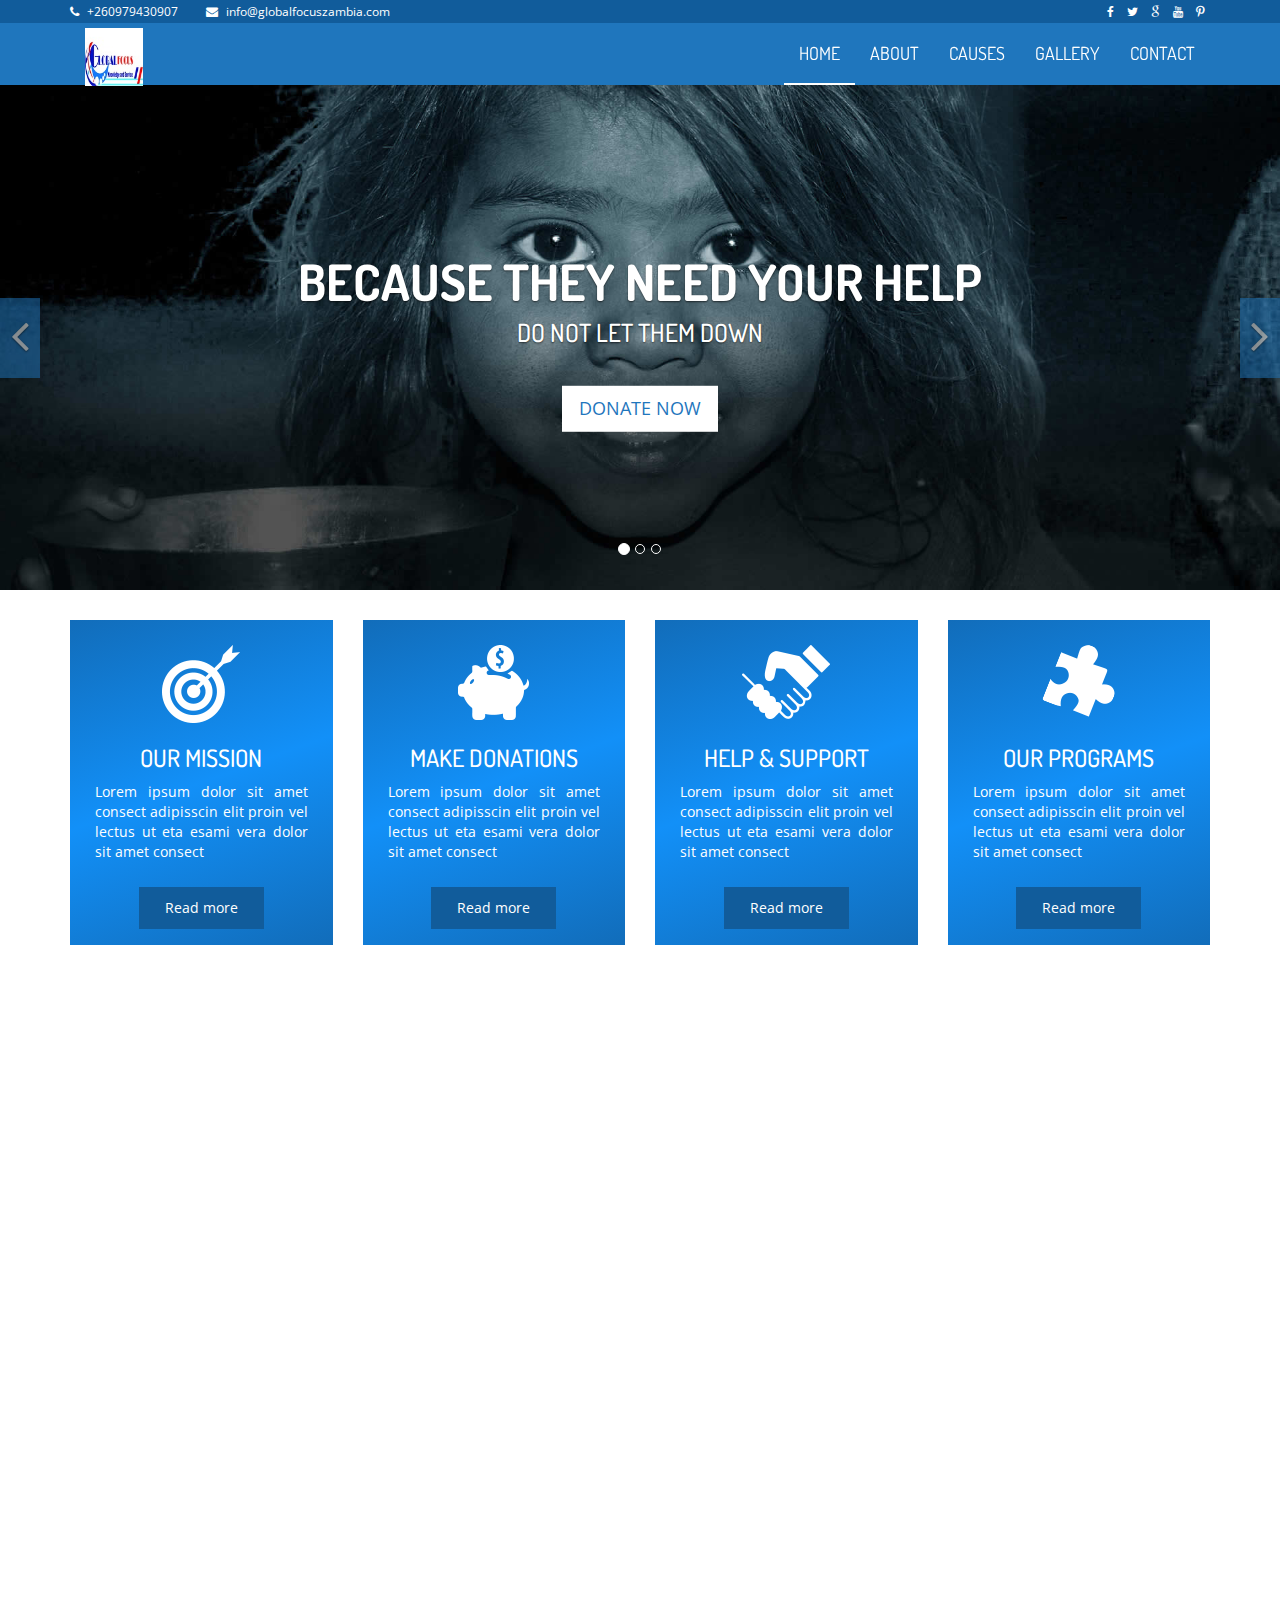
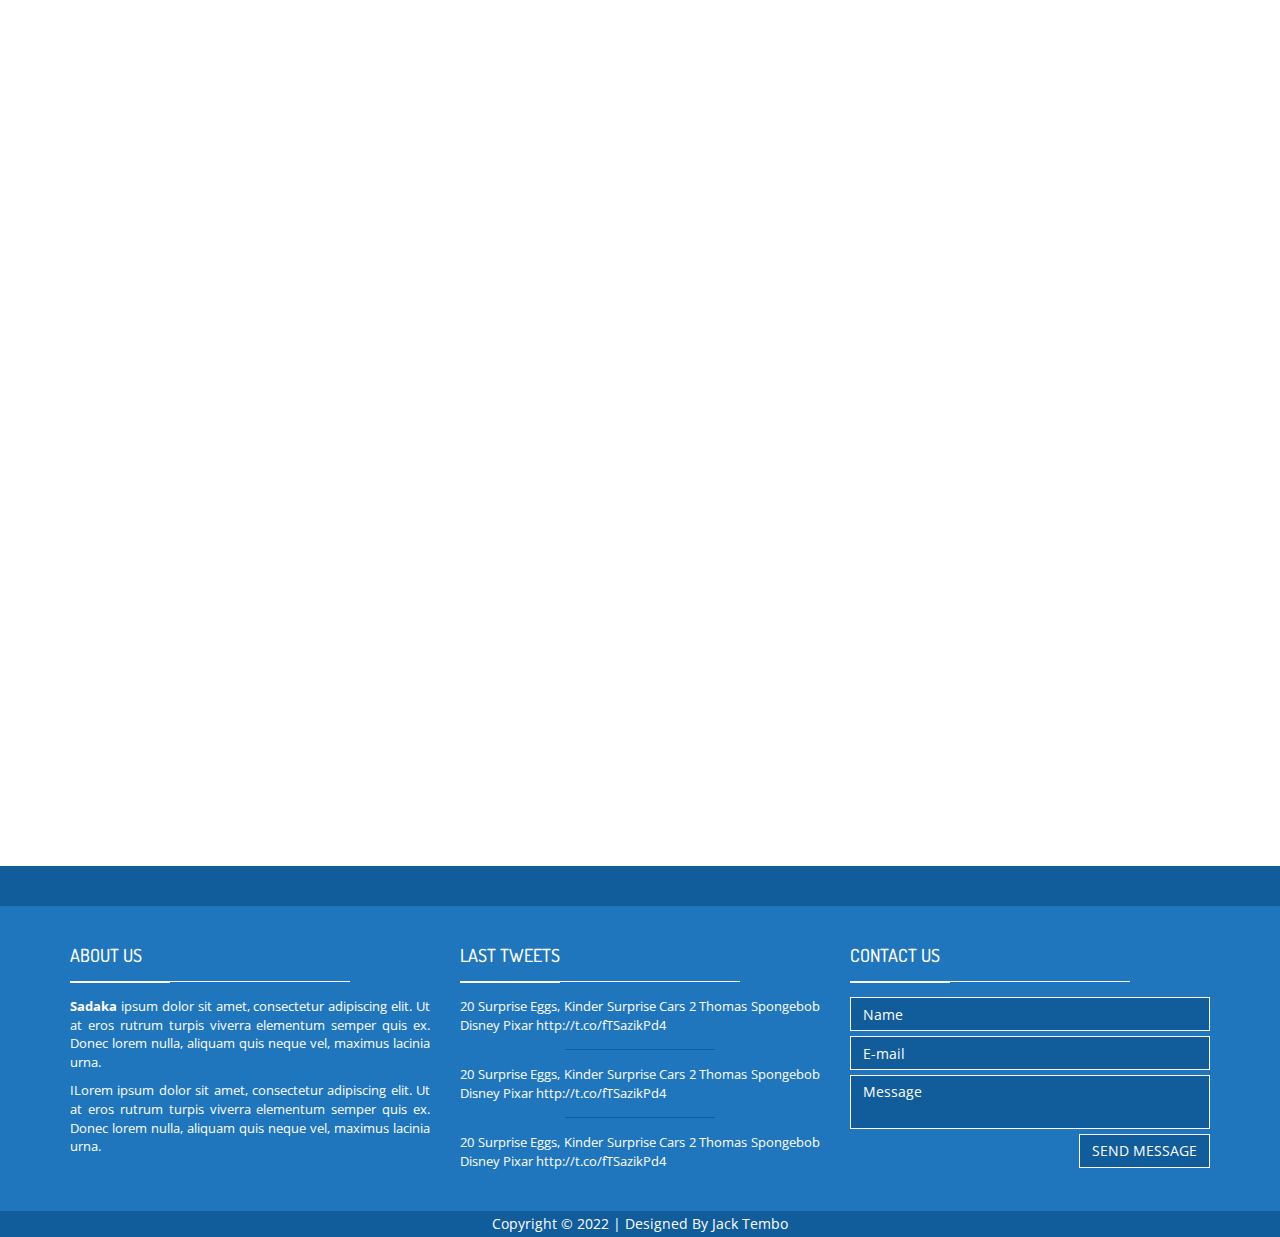
==== commit 6b5e7d30: "adding logo" ====
--- a/index.html
+++ b/index.html
@@ -97,7 +97,7 @@
               </button>
 
               <a class="navbar-brand" href="index.html"
-                ><img src="assets/images/sadaka-logo.png" alt=""
+                ><img src="assets/images/logo_100x100.jpg" alt="" class="logo"
               /></a>
             </div>
 
@@ -722,8 +722,8 @@
       </div>
 
       <div class="footer-bottom">
-        <div class="container text-right">
-          Copyright &copy; 2022 - Designed By
+        <div class="container text-right copyright">
+          Copyright &copy; 2022 | Designed By
           <a href="https://jacktembo.com" target="_blank">Jack Tembo</a>
         </div>
       </div>
--- a/assets/css/style.css
+++ b/assets/css/style.css
@@ -1,14 +1,3 @@
-/*------------------------------------------------------------------------------------------------------------------------
- 
- @package: Sadaka
- @author: Ouarmedia/Farouk BLALOU
- @version: 1.0
- 
- --------------------------------------------------------------------------------------------------------------------- */
-
-/* =============================================================================
-  Base
-========================================================================== */
 body {
   font-family: "Open sans", sans-serif;
   color: #115c9b;
@@ -24,7 +13,9 @@
 a {
   color: inherit;
 }
-a:hover, a:focus, a:active {
+a:hover,
+a:focus,
+a:active {
   color: inherit;
 }
 
@@ -178,11 +169,26 @@
   padding: 25px;
   text-align: center;
   background-color: #0076a3;
-  background-image: url('[data-uri]');
+  background-image: url("[data-uri]");
   background-size: 100%;
-  background-image: -moz-linear-gradient(290deg, #115b9b -25%, #1290f8 50%, #115b9b 125%);
-  background-image: -webkit-linear-gradient(290deg, #115b9b -25%, #1290f8 50%, #115b9b 125%);
-  background-image: linear-gradient(160deg, #115b9b -25%, #1290f8 50%, #115b9b 125%);
+  background-image: -moz-linear-gradient(
+    290deg,
+    #115b9b -25%,
+    #1290f8 50%,
+    #115b9b 125%
+  );
+  background-image: -webkit-linear-gradient(
+    290deg,
+    #115b9b -25%,
+    #1290f8 50%,
+    #115b9b 125%
+  );
+  background-image: linear-gradient(
+    160deg,
+    #115b9b -25%,
+    #1290f8 50%,
+    #115b9b 125%
+  );
   color: #fff;
 }
 .about-us-col .col-icon-wrapper {
@@ -417,7 +423,7 @@
 /* Pages 
 ================================= */
 .page-heading {
-  background: url('../images/heading-bg.jpg?1428795369') no-repeat center;
+  background: url("../images/heading-bg.jpg?1428795369") no-repeat center;
   background-size: cover;
   min-height: 190px;
   color: #fff;
@@ -549,7 +555,7 @@
   width: 280px;
 }
 .title-under:after {
-  content: '';
+  content: "";
   display: block;
   width: 100px;
   background: inherit;
@@ -613,7 +619,8 @@
   border-color: #1f76bd #1f76bd #1f76bd #115c9b;
 }
 
-.nav > li > a:hover, .nav > li > a:focus {
+.nav > li > a:hover,
+.nav > li > a:focus {
   background: #115c9b;
   color: #fff;
 }
@@ -694,7 +701,7 @@
   width: 46px;
   height: 48px;
   position: absolute;
-  background: url('../images/icons/zoom-icon.png?1428101315');
+  background: url("../images/icons/zoom-icon.png?1428101315");
   top: 50%;
   left: 50%;
   margin-top: -23px;
@@ -911,7 +918,11 @@
 }
 
 @-webkit-keyframes bounceInUp {
-  0%, 60%, 75%, 90%, 100% {
+  0%,
+  60%,
+  75%,
+  90%,
+  100% {
     -webkit-transition-timing-function: cubic-bezier(0.215, 0.61, 0.355, 1);
     transition-timing-function: cubic-bezier(0.215, 0.61, 0.355, 1);
   }
@@ -939,7 +950,11 @@
   }
 }
 @keyframes bounceInUp {
-  0%, 60%, 75%, 90%, 100% {
+  0%,
+  60%,
+  75%,
+  90%,
+  100% {
     -webkit-transition-timing-function: cubic-bezier(0.215, 0.61, 0.355, 1);
     transition-timing-function: cubic-bezier(0.215, 0.61, 0.355, 1);
   }
@@ -972,7 +987,11 @@
 }
 
 @-webkit-keyframes bounceInDown {
-  0%, 60%, 75%, 90%, 100% {
+  0%,
+  60%,
+  75%,
+  90%,
+  100% {
     -webkit-transition-timing-function: cubic-bezier(0.215, 0.61, 0.355, 1);
     transition-timing-function: cubic-bezier(0.215, 0.61, 0.355, 1);
   }
@@ -1000,7 +1019,11 @@
   }
 }
 @keyframes bounceInDown {
-  0%, 60%, 75%, 90%, 100% {
+  0%,
+  60%,
+  75%,
+  90%,
+  100% {
     -webkit-transition-timing-function: cubic-bezier(0.215, 0.61, 0.355, 1);
     transition-timing-function: cubic-bezier(0.215, 0.61, 0.355, 1);
   }
@@ -1056,3 +1079,13 @@
   -webkit-animation-name: zoomIn;
   animation-name: zoomIn;
 }
+.copyright {
+  text-align: center;
+}
+.logo {
+  width: 58px;
+  height: 58px;
+  /* border-radius: 50%; */
+  position: relative;
+  bottom: 1rem;
+}
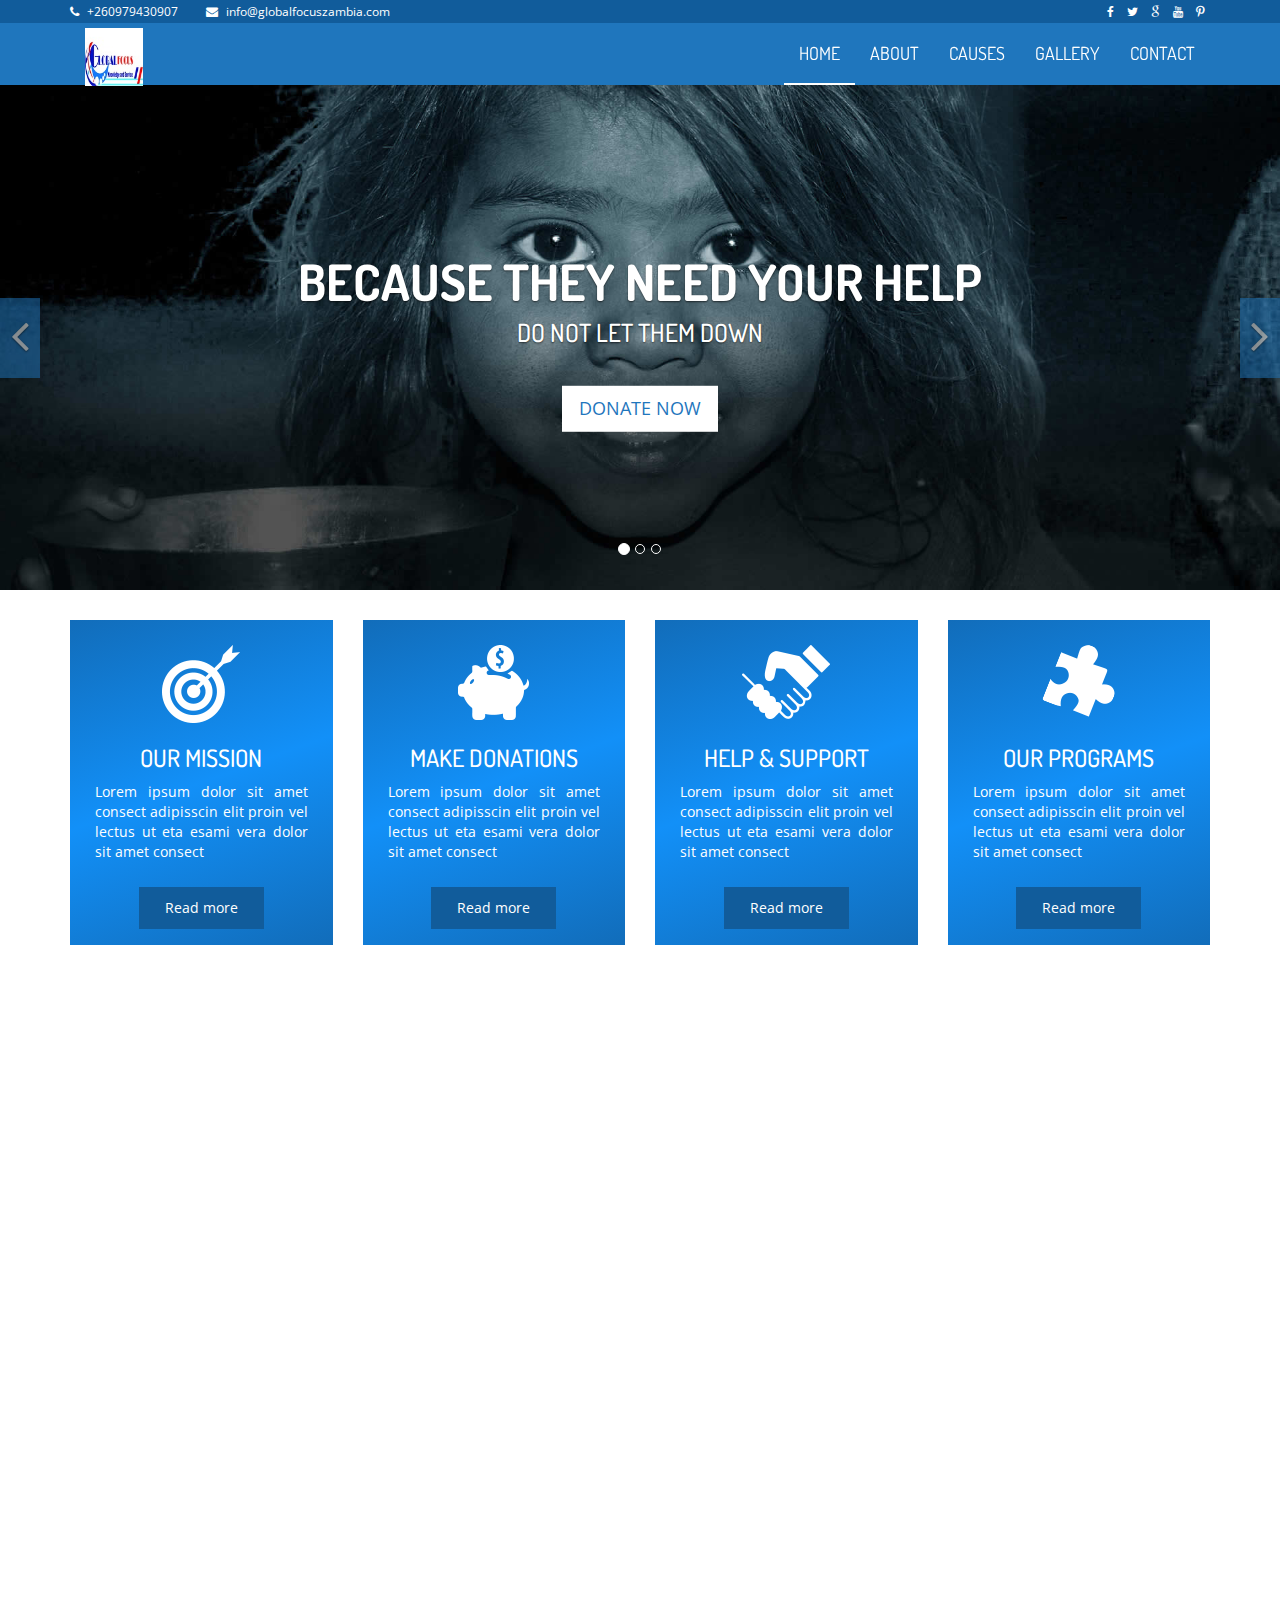
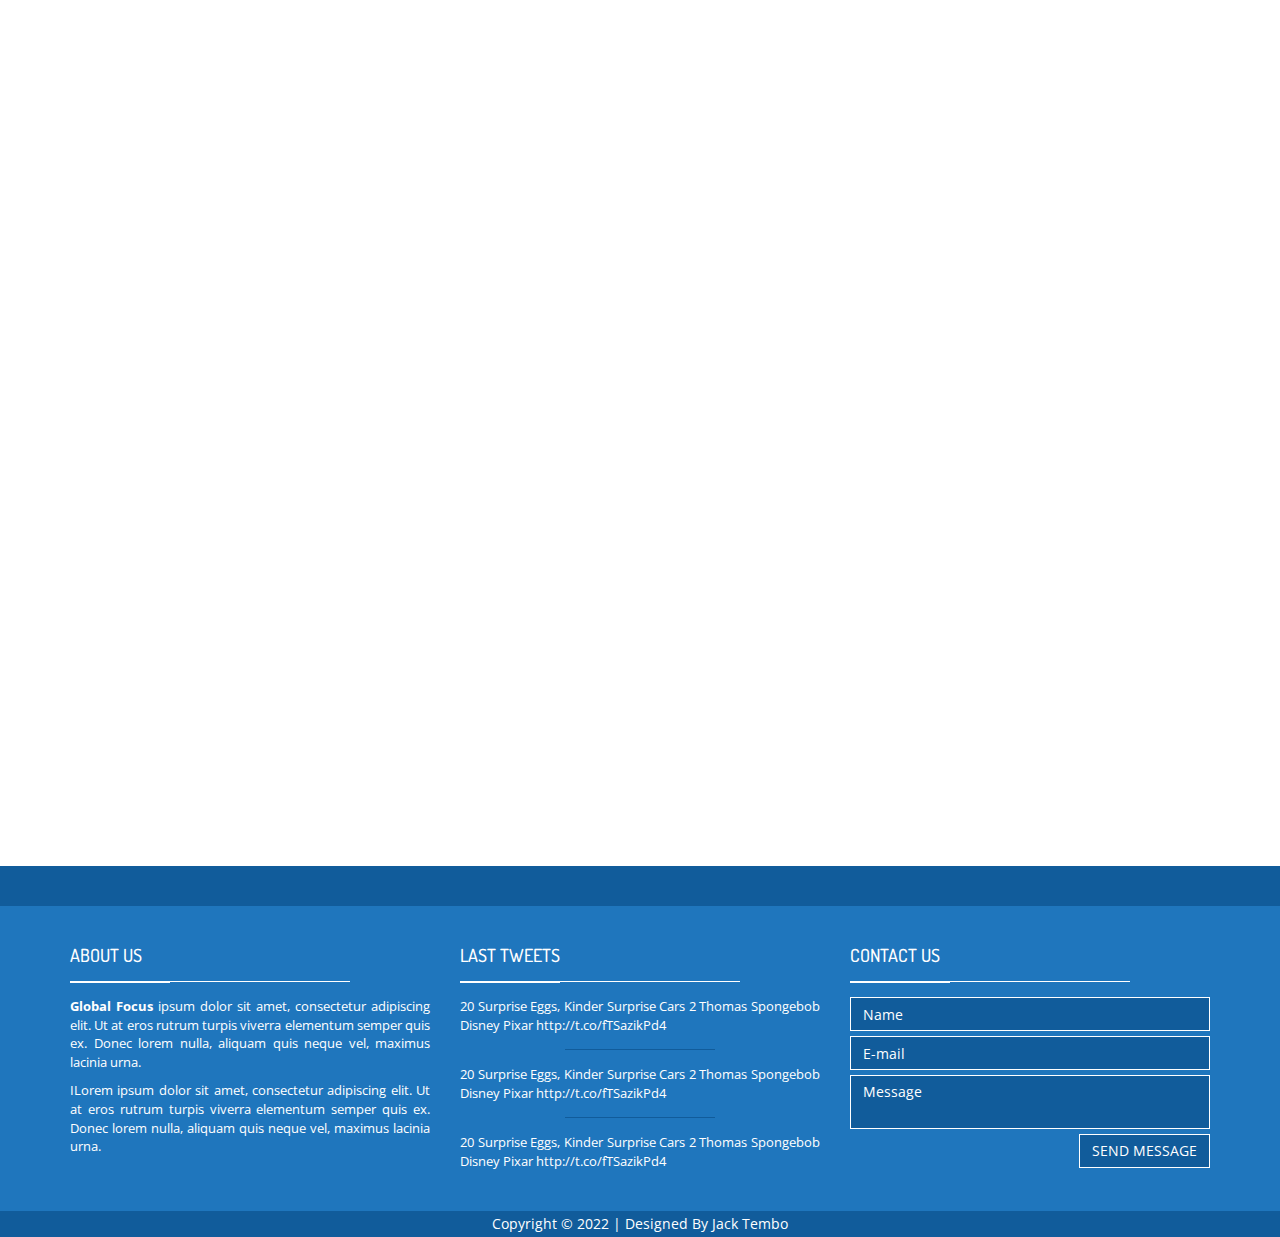
==== commit e6045a17: "adding copyright" ====
--- a/index.html
+++ b/index.html
@@ -614,10 +614,10 @@
 
                 <div class="footer-content">
                   <p>
-                    <strong>Sadaka</strong> ipsum dolor sit amet, consectetur
-                    adipiscing elit. Ut at eros rutrum turpis viverra elementum
-                    semper quis ex. Donec lorem nulla, aliquam quis neque vel,
-                    maximus lacinia urna.
+                    <strong>Global Focus</strong> ipsum dolor sit amet,
+                    consectetur adipiscing elit. Ut at eros rutrum turpis
+                    viverra elementum semper quis ex. Donec lorem nulla, aliquam
+                    quis neque vel, maximus lacinia urna.
                   </p>
 
                   <p>
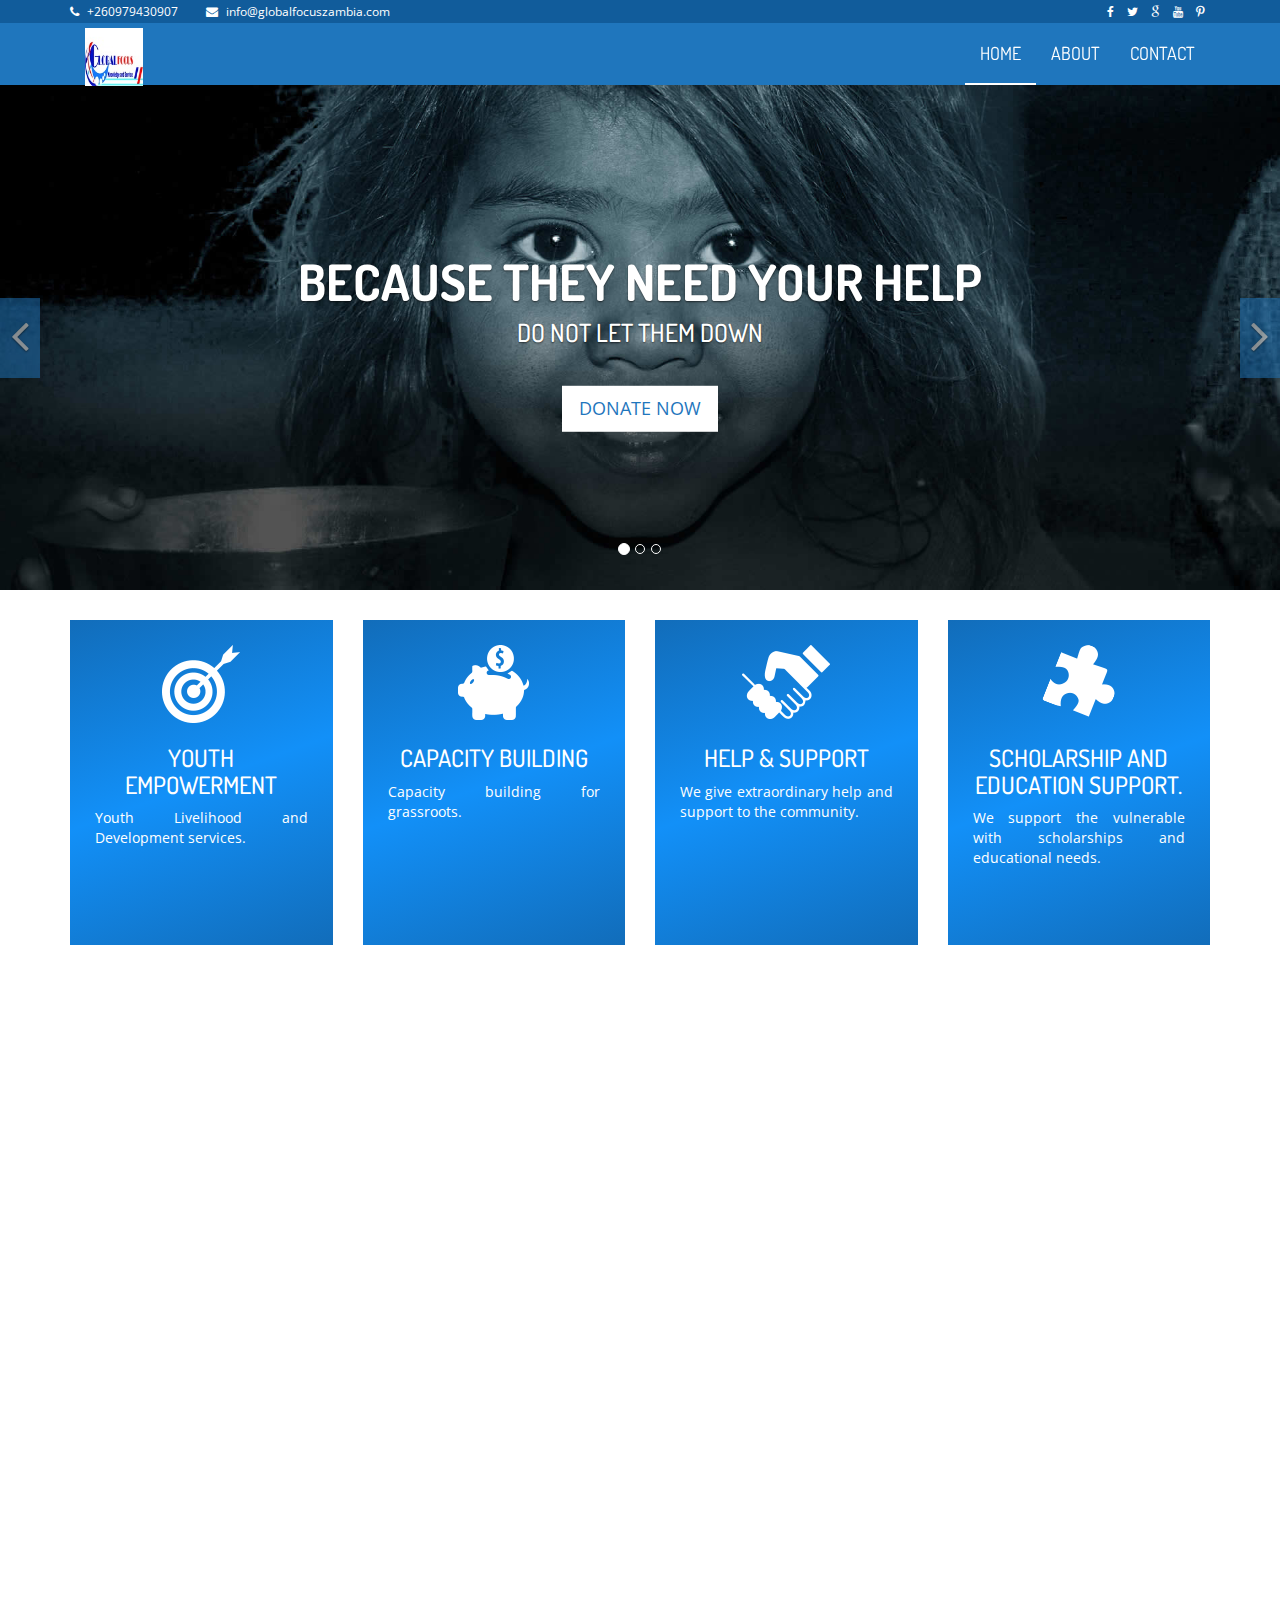
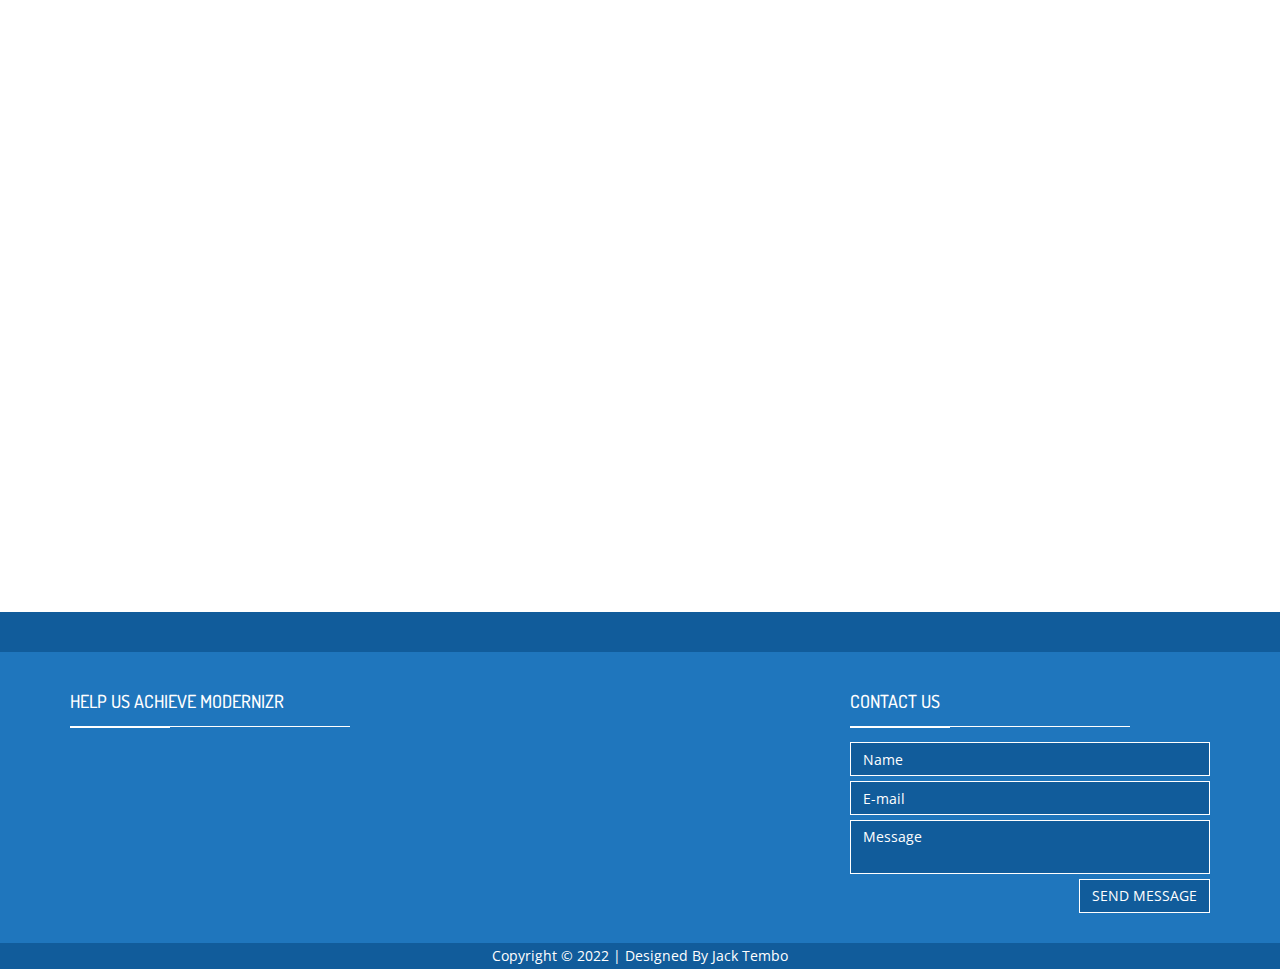
==== commit f518a8b3: "customizations are almost done. Only pictures are remaining." ====
--- a/index.html
+++ b/index.html
@@ -106,8 +106,6 @@
                 <li><a class="is-active" href="index.html">HOME</a></li>
                 <li><a href="about.html">ABOUT</a></li>
                 <li class="has-child">
-                  <a href="#">CAUSES</a>
-
                   <ul class="submenu">
                     <li class="submenu-item">
                       <a href="causes.html">Causes list </a>
@@ -123,7 +121,7 @@
                     </li>
                   </ul>
                 </li>
-                <li><a href="gallery.html">GALLERY</a></li>
+
                 <li><a href="contact.html">CONTACT</a></li>
               </ul>
             </div>
@@ -254,14 +252,10 @@
               <div class="col-icon-wrapper">
                 <img src="assets/images/icons/our-mission-icon.png" alt="" />
               </div>
-              <h3 class="col-title">our mission</h3>
+              <h3 class="col-title">Youth Empowerment</h3>
               <div class="col-details">
-                <p>
-                  Lorem ipsum dolor sit amet consect adipisscin elit proin vel
-                  lectus ut eta esami vera dolor sit amet consect
-                </p>
-              </div>
-              <a href="#" class="btn btn-primary"> Read more </a>
+                <p>Youth Livelihood and Development services.</p>
+              </div>
             </div>
           </div>
 
@@ -270,14 +264,10 @@
               <div class="col-icon-wrapper">
                 <img src="assets/images/icons/make-donation-icon.png" alt="" />
               </div>
-              <h3 class="col-title">Make donations</h3>
+              <h3 class="col-title">Capacity Building</h3>
               <div class="col-details">
-                <p>
-                  Lorem ipsum dolor sit amet consect adipisscin elit proin vel
-                  lectus ut eta esami vera dolor sit amet consect
-                </p>
-              </div>
-              <a href="#" class="btn btn-primary"> Read more </a>
+                <p>Capacity building for grassroots.</p>
+              </div>
             </div>
           </div>
 
@@ -288,12 +278,8 @@
               </div>
               <h3 class="col-title">Help & support</h3>
               <div class="col-details">
-                <p>
-                  Lorem ipsum dolor sit amet consect adipisscin elit proin vel
-                  lectus ut eta esami vera dolor sit amet consect
-                </p>
-              </div>
-              <a href="#" class="btn btn-primary"> Read more </a>
+                <p>We give extraordinary help and support to the community.</p>
+              </div>
             </div>
           </div>
 
@@ -302,14 +288,13 @@
               <div class="col-icon-wrapper">
                 <img src="assets/images/icons/programs-icon.png" alt="" />
               </div>
-              <h3 class="col-title">our programs</h3>
+              <h3 class="col-title">Scholarship and education support.</h3>
               <div class="col-details">
                 <p>
-                  Lorem ipsum dolor sit amet consect adipisscin elit proin vel
-                  lectus ut eta esami vera dolor sit amet consect
+                  We support the vulnerable with scholarships and educational
+                  needs.
                 </p>
               </div>
-              <a href="#" class="btn btn-primary"> Read more </a>
             </div>
           </div>
         </div>
@@ -330,26 +315,7 @@
               </div>
 
               <div class="on-hover hidden-xs">
-                <p>
-                  Lorem ipsum dolor sit amet, consectetur adipisicing elit.
-                  Tenetur praesentium, itaque facilis nesciunt ab omnis cumque
-                  similique ipsa veritatis perspiciatis, harum ad at nihil
-                  molestias, dignissimos sint consequuntur. Officia, fuga.
-                </p>
-
-                <p>
-                  Lorem ipsum dolor sit amet, consectetur adipisicing elit.
-                  Tenetur praesentium, itaque facilis nesciunt ab omnis cumque
-                  similique ipsa veritatis perspiciatis, harum ad at nihil
-                  molestias, dignissimos sint consequuntur. Officia, fuga.
-                </p>
-
-                <p>
-                  Lorem ipsum dolor sit amet, consectetur adipisicing elit.
-                  Tenetur praesentium, itaque facilis nesciunt ab omnis cumque
-                  similique ipsa veritatis perspiciatis, harum ad at nihil
-                  molestias, dignissimos sint consequuntur. Officia, fuga.
-                </p>
+                <p>We believe in the philosophy of helping hands.</p>
               </div>
             </div>
           </div>
@@ -365,24 +331,17 @@
 
               <div class="on-hover hidden-xs">
                 <p>
-                  Lorem ipsum dolor sit amet, consectetur adipisicing elit.
-                  Tenetur praesentium, itaque facilis nesciunt ab omnis cumque
-                  similique ipsa veritatis perspiciatis, harum ad at nihil
-                  molestias, dignissimos sint consequuntur. Officia, fuga.
+                  Our support is innovative in Zambia and accross the globe.
                 </p>
 
                 <p>
-                  Lorem ipsum dolor sit amet, consectetur adipisicing elit.
-                  Tenetur praesentium, itaque facilis nesciunt ab omnis cumque
-                  similique ipsa veritatis perspiciatis, harum ad at nihil
-                  molestias, dignissimos sint consequuntur. Officia, fuga.
+                  Helping the global community has been our first class
+                  priority.
                 </p>
 
                 <p>
-                  Lorem ipsum dolor sit amet, consectetur adipisicing elit.
-                  Tenetur praesentium, itaque facilis nesciunt ab omnis cumque
-                  similique ipsa veritatis perspiciatis, harum ad at nihil
-                  molestias, dignissimos sint consequuntur. Officia, fuga.
+                  We were established to be the organization with a stateful
+                  mind.
                 </p>
               </div>
             </div>
@@ -422,9 +381,7 @@
 
               <h4 class="cause-title"><a href="#">HUNGER AND POVERTY </a></h4>
               <div class="cause-details">
-                Lorem ipsum dolor sit amet, consectetur adipiscing elit. Ut at
-                eros rutrum turpis viverra elementum semper quis ex. Donec lorem
-                nulla, aliquam quis neque vel, maximus lacinia urna.
+                We help eliminate hunger and poverty in Zambia.
               </div>
 
               <div class="btn-holder text-center">
@@ -457,18 +414,15 @@
                   aria-valuemin="0"
                   aria-valuemax="100"
                   style="width: 60%"
-                >
-                  400$ / 700$
-                </div>
+                ></div>
               </div>
 
               <h4 class="cause-title">
                 <a href="#">EDUCATION AND TRAINING</a>
               </h4>
               <div class="cause-details">
-                Lorem ipsum dolor sit amet, consectetur adipiscing elit. Ut at
-                eros rutrum turpis viverra elementum semper quis ex. Donec lorem
-                nulla, aliquam quis neque vel, maximus lacinia urna.
+                We help those who cannot manage to pay for education and
+                training facilities.
               </div>
 
               <div class="btn-holder text-center">
@@ -501,16 +455,13 @@
                   aria-valuemin="0"
                   aria-valuemax="100"
                   style="width: 40%"
-                >
-                  400$ / 1000$
-                </div>
+                ></div>
               </div>
 
               <h4 class="cause-title"><a href="#">HUMAN RIGHTS</a></h4>
               <div class="cause-details">
-                Lorem ipsum dolor sit amet, consectetur adipiscing elit. Ut at
-                eros rutrum turpis viverra elementum semper quis ex. Donec lorem
-                nulla, aliquam quis neque vel, maximus lacinia urna.
+                Human rights are given more precedence at Global Focus. That's
+                indeed our focus.
               </div>
 
               <div class="btn-holder text-center">
@@ -543,16 +494,12 @@
                   aria-valuemin="0"
                   aria-valuemax="100"
                   style="width: 60%"
-                >
-                  400$ / 700$
-                </div>
+                ></div>
               </div>
 
               <h4 class="cause-title"><a href="#">ARTS AND CULTURE </a></h4>
               <div class="cause-details">
-                Lorem ipsum dolor sit amet, consectetur adipiscing elit. Ut at
-                eros rutrum turpis viverra elementum semper quis ex. Donec lorem
-                nulla, aliquam quis neque vel, maximus lacinia urna.
+                Global Focus enhances the Art and Culture of the Zambian people.
               </div>
 
               <div class="btn-holder text-center">
@@ -573,33 +520,6 @@
     </div>
     <!-- /.our-causes -->
 
-    <div class="section-home our-sponsors animate-onscroll fadeIn">
-      <div class="container">
-        <h2 class="title-style-1">
-          Our Sponsors <span class="title-under"></span>
-        </h2>
-
-        <ul class="owl-carousel list-unstyled list-sponsors">
-          <li><img src="assets/images/sponsors/bus.png" alt="" /></li>
-          <li><img src="assets/images/sponsors/wikimedia.png" alt="" /></li>
-          <li><img src="assets/images/sponsors/one-world.png" alt="" /></li>
-          <li><img src="assets/images/sponsors/wikiversity.png" alt="" /></li>
-          <li>
-            <img src="assets/images/sponsors/united-nations.png" alt="" />
-          </li>
-
-          <li><img src="assets/images/sponsors/bus.png" alt="" /></li>
-          <li><img src="assets/images/sponsors/wikimedia.png" alt="" /></li>
-          <li><img src="assets/images/sponsors/one-world.png" alt="" /></li>
-          <li><img src="assets/images/sponsors/wikiversity.png" alt="" /></li>
-          <li>
-            <img src="assets/images/sponsors/united-nations.png" alt="" />
-          </li>
-        </ul>
-      </div>
-    </div>
-    <!-- /.our-sponsors -->
-
     <footer class="main-footer">
       <div class="footer-top"></div>
 
@@ -609,52 +529,15 @@
             <div class="col-md-4">
               <div class="footer-col">
                 <h4 class="footer-title">
-                  About us <span class="title-under"></span>
+                  Help Us Achieve Modernizr <span class="title-under"></span>
                 </h4>
 
-                <div class="footer-content">
-                  <p>
-                    <strong>Global Focus</strong> ipsum dolor sit amet,
-                    consectetur adipiscing elit. Ut at eros rutrum turpis
-                    viverra elementum semper quis ex. Donec lorem nulla, aliquam
-                    quis neque vel, maximus lacinia urna.
-                  </p>
-
-                  <p>
-                    ILorem ipsum dolor sit amet, consectetur adipiscing elit. Ut
-                    at eros rutrum turpis viverra elementum semper quis ex.
-                    Donec lorem nulla, aliquam quis neque vel, maximus lacinia
-                    urna.
-                  </p>
-                </div>
+                <div class="footer-content"></div>
               </div>
             </div>
 
             <div class="col-md-4">
-              <div class="footer-col">
-                <h4 class="footer-title">
-                  LAST TWEETS <span class="title-under"></span>
-                </h4>
-
-                <div class="footer-content">
-                  <ul class="tweets list-unstyled">
-                    <li class="tweet">
-                      20 Surprise Eggs, Kinder Surprise Cars 2 Thomas Spongebob
-                      Disney Pixar http://t.co/fTSazikPd4
-                    </li>
-
-                    <li class="tweet">
-                      20 Surprise Eggs, Kinder Surprise Cars 2 Thomas Spongebob
-                      Disney Pixar http://t.co/fTSazikPd4
-                    </li>
-
-                    <li class="tweet">
-                      20 Surprise Eggs, Kinder Surprise Cars 2 Thomas Spongebob
-                      Disney Pixar http://t.co/fTSazikPd4
-                    </li>
-                  </ul>
-                </div>
-              </div>
+              <div class="footer-col"></div>
             </div>
 
             <div class="col-md-4">
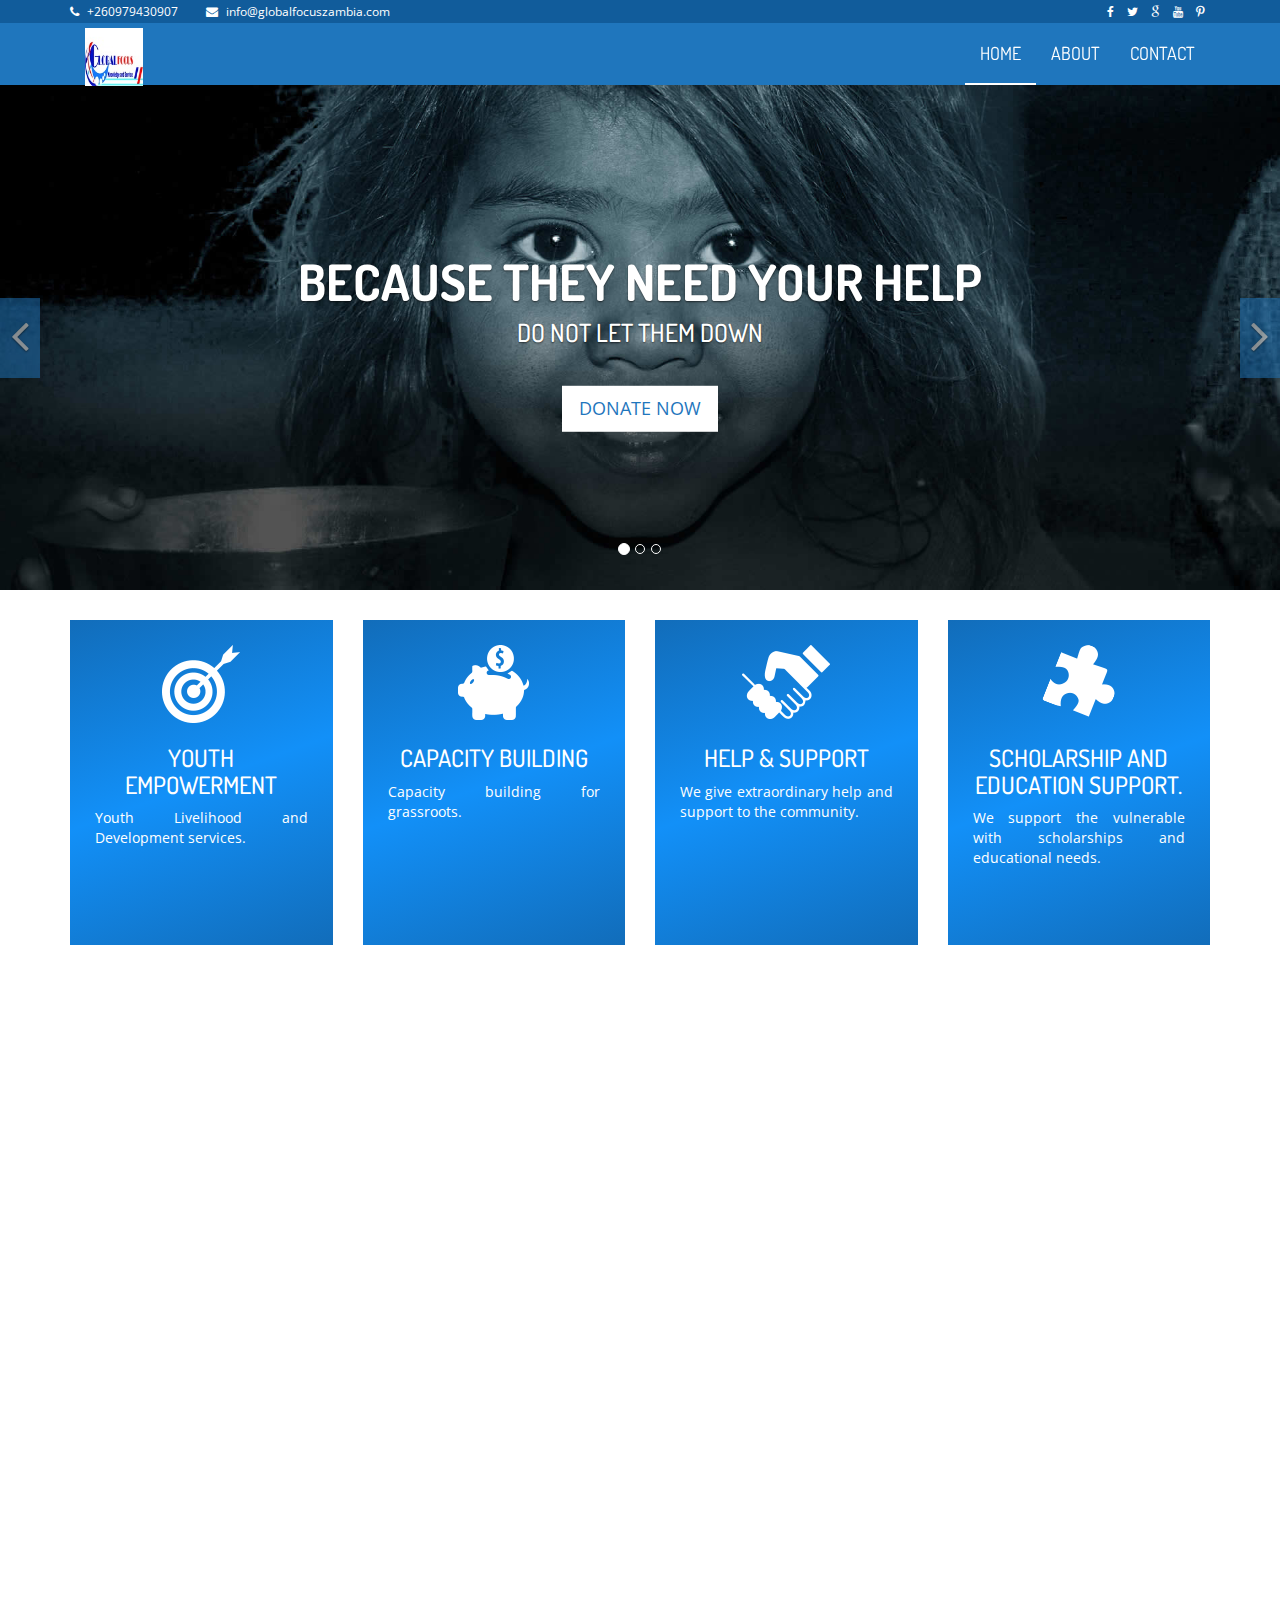
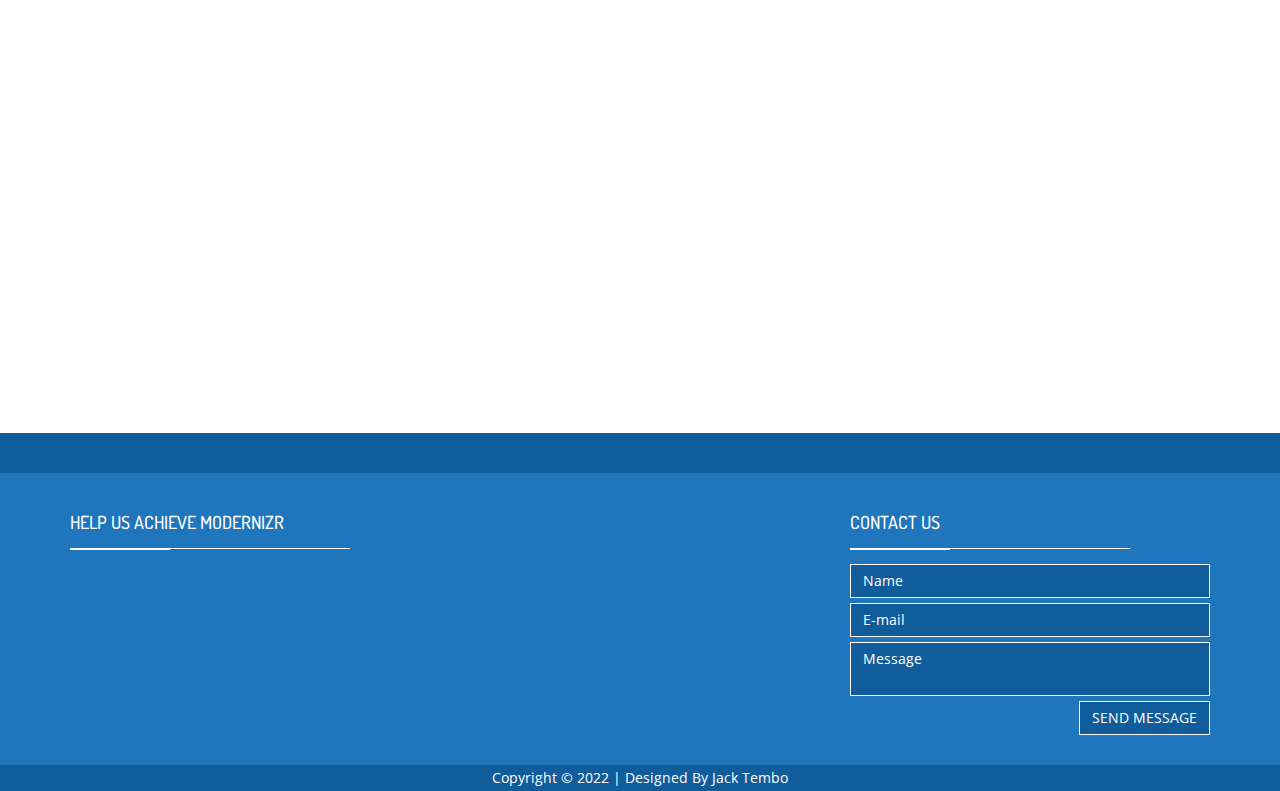
==== commit f43ac857: "images changed" ====
--- a/index.html
+++ b/index.html
@@ -307,7 +307,7 @@
         <div class="row">
           <div class="col-md-6">
             <div class="reasons-col animate-onscroll fadeIn">
-              <img src="assets/images/reasons/we-fight-togother.jpg" alt="" />
+              <img src="assets/images/youths.jpeg" alt="" />
 
               <div class="reasons-titles">
                 <h3 class="reasons-title">We fight together</h3>
@@ -322,7 +322,7 @@
 
           <div class="col-md-6">
             <div class="reasons-col animate-onscroll fadeIn">
-              <img src="assets/images/reasons/we-care-about.jpg" alt="" />
+              <img src="assets/images/care.jpeg" alt="" />
 
               <div class="reasons-titles">
                 <h3 class="reasons-title">WE care about others</h3>
@@ -361,7 +361,7 @@
           <div class="col-md-3 col-sm-6">
             <div class="cause">
               <img
-                src="assets/images/causes/cause-hunger.jpg"
+                src="assets/images/empowerment.jpg"
                 alt=""
                 class="cause-img"
               />
@@ -374,9 +374,7 @@
                   aria-valuemin="0"
                   aria-valuemax="100"
                   style="width: 30%"
-                >
-                  10$ / 500$
-                </div>
+                ></div>
               </div>
 
               <h4 class="cause-title"><a href="#">HUNGER AND POVERTY </a></h4>
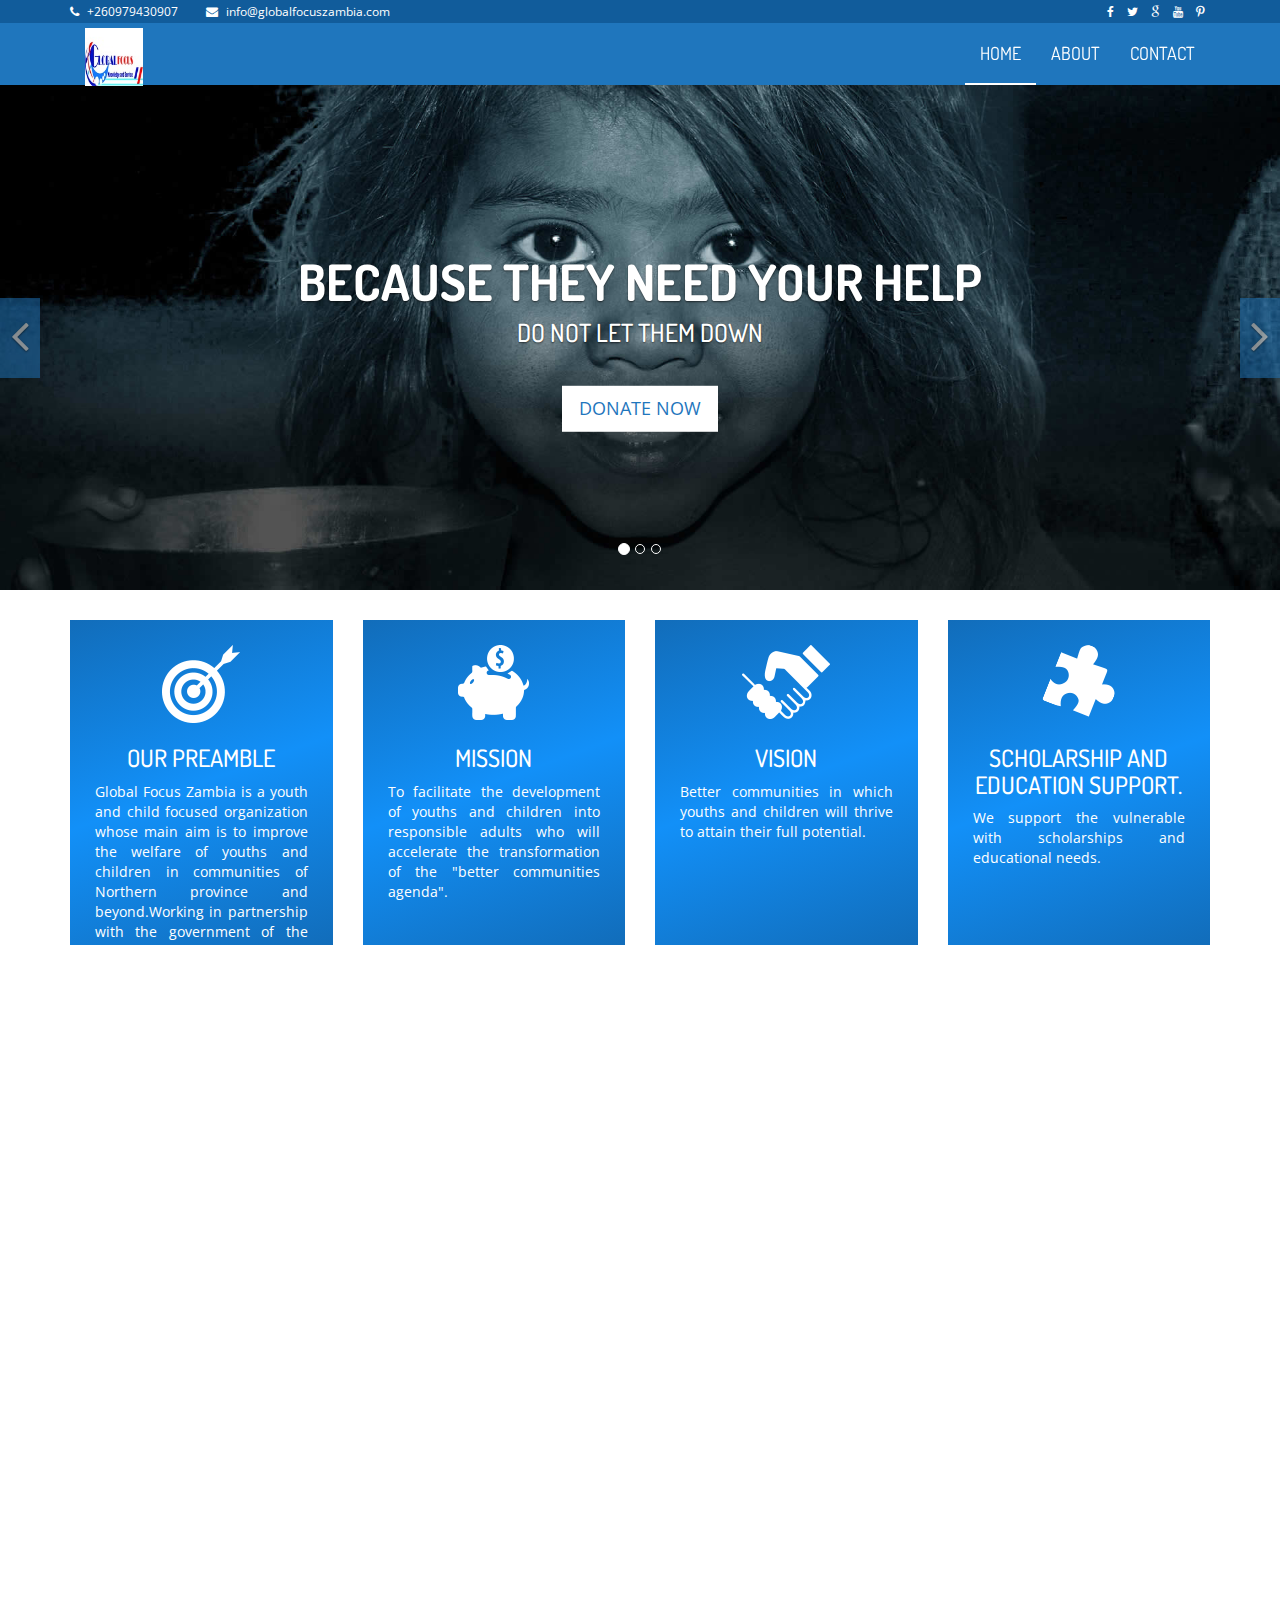
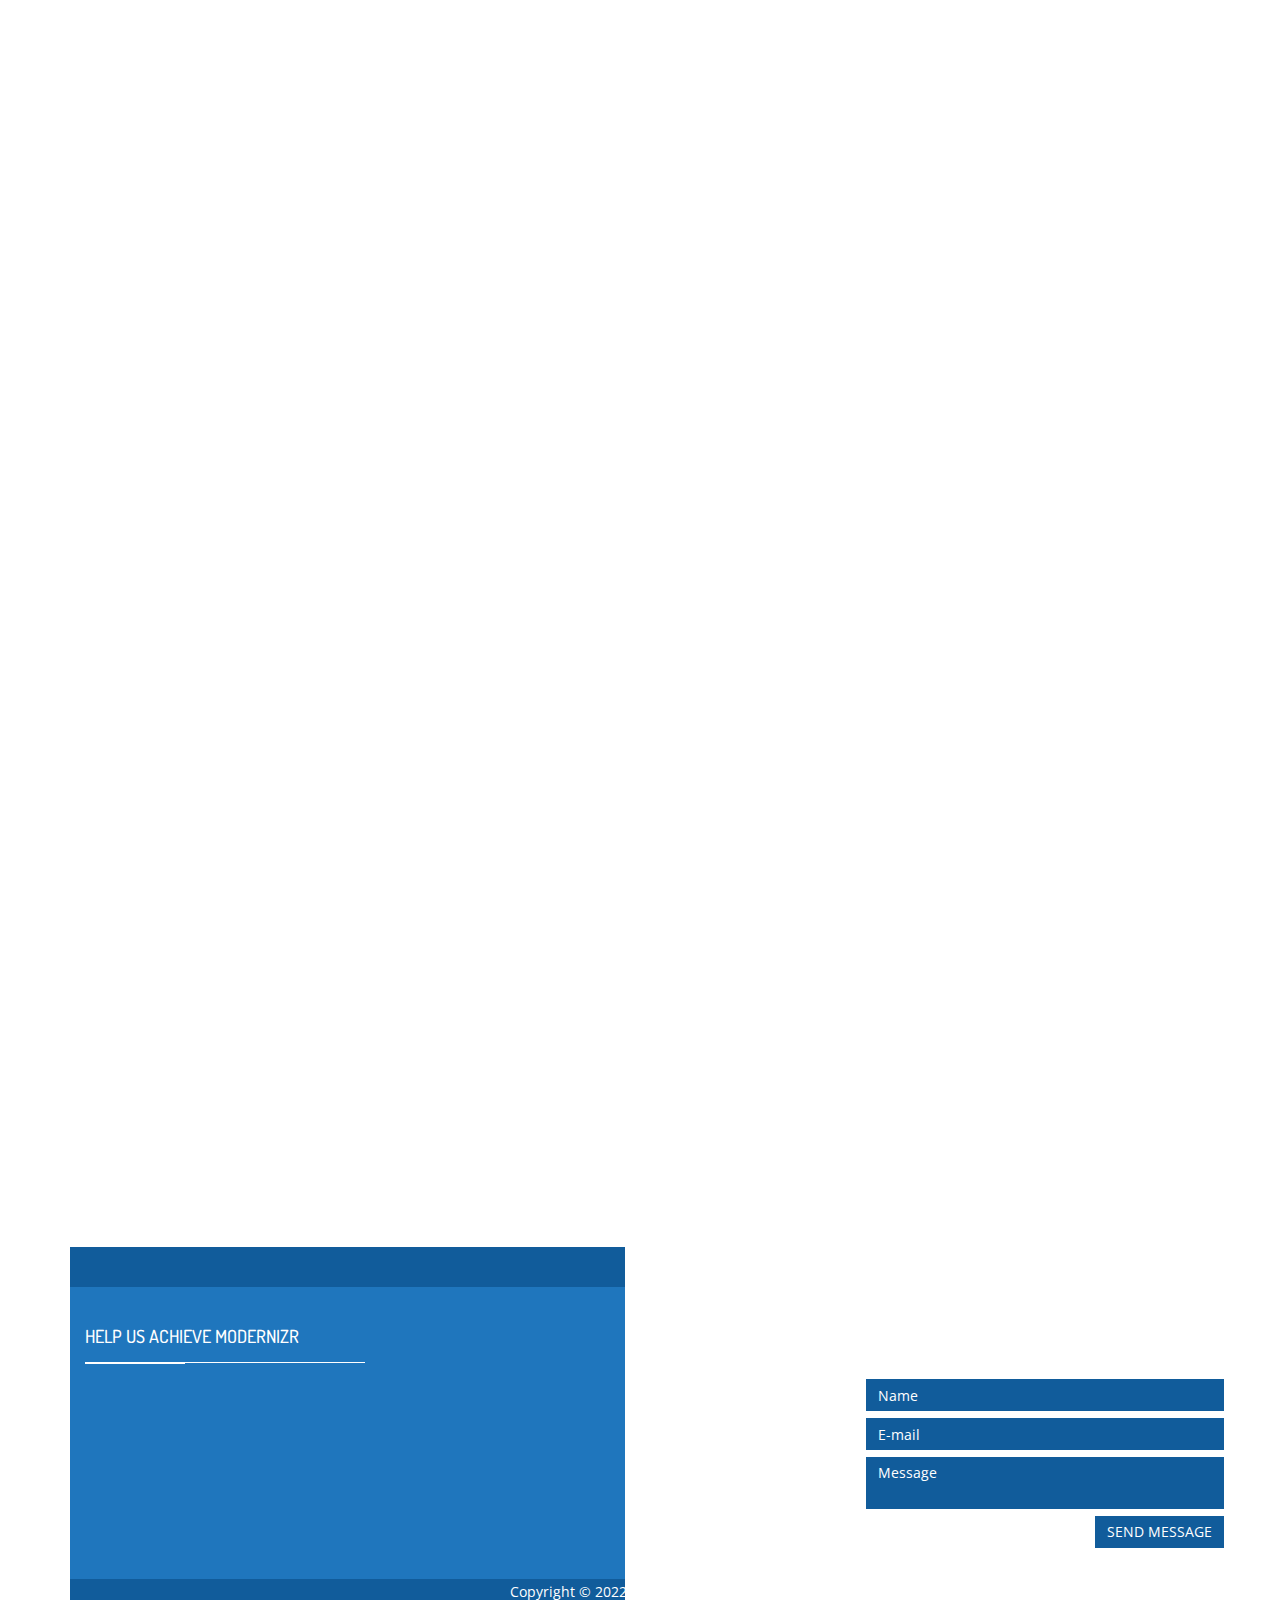
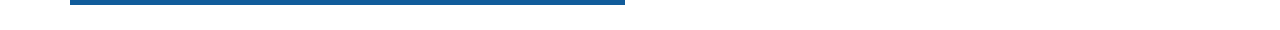
==== commit 2ebfe7c5: "added mission, vision and other client requested data." ====
--- a/index.html
+++ b/index.html
@@ -252,9 +252,15 @@
               <div class="col-icon-wrapper">
                 <img src="assets/images/icons/our-mission-icon.png" alt="" />
               </div>
-              <h3 class="col-title">Youth Empowerment</h3>
+              <h3 class="col-title">Our Preamble</h3>
               <div class="col-details">
-                <p>Youth Livelihood and Development services.</p>
+                <p>
+                  Global Focus Zambia is a youth and child focused organization
+                  whose main aim is to improve the welfare of youths and
+                  children in communities of Northern province and
+                  beyond.Working in partnership with the government of the
+                  republic of zambia,Global Focus has dedicated thematic areas.
+                </p>
               </div>
             </div>
           </div>
@@ -264,9 +270,13 @@
               <div class="col-icon-wrapper">
                 <img src="assets/images/icons/make-donation-icon.png" alt="" />
               </div>
-              <h3 class="col-title">Capacity Building</h3>
+              <h3 class="col-title">Mission</h3>
               <div class="col-details">
-                <p>Capacity building for grassroots.</p>
+                <p>
+                  To facilitate the development of youths and children into
+                  responsible adults who will accelerate the transformation of
+                  the "better communities agenda".
+                </p>
               </div>
             </div>
           </div>
@@ -276,9 +286,12 @@
               <div class="col-icon-wrapper">
                 <img src="assets/images/icons/help-icon.png" alt="" />
               </div>
-              <h3 class="col-title">Help & support</h3>
+              <h3 class="col-title">Vision</h3>
               <div class="col-details">
-                <p>We give extraordinary help and support to the community.</p>
+                <p>
+                  Better communities in which youths and children will thrive to
+                  attain their full potential.
+                </p>
               </div>
             </div>
           </div>
@@ -310,8 +323,13 @@
               <img src="assets/images/youths.jpeg" alt="" />
 
               <div class="reasons-titles">
-                <h3 class="reasons-title">We fight together</h3>
-                <h5 class="reason-subtitle">We are humans</h5>
+                <h3 class="reasons-title">Youth Livelihood</h3>
+                <ul>
+                  <li>Enterpreneurship and Business Training</li>
+                  <li>Youth and Children Savings Programs</li>
+                  <li>Access To Technology</li>
+                </ul>
+                <h5 class="reason-subtitle"></h5>
               </div>
 
               <div class="on-hover hidden-xs">
@@ -325,8 +343,9 @@
               <img src="assets/images/care.jpeg" alt="" />
 
               <div class="reasons-titles">
-                <h3 class="reasons-title">WE care about others</h3>
-                <h5 class="reason-subtitle">We are humans</h5>
+                <h3 class="reasons-title">Lifeskills and Health education</h3>
+                <li>Youth trainings in adolescent health.</li>
+                <li>Youths trainings in Lifeskills.</li>
               </div>
 
               <div class="on-hover hidden-xs">
@@ -350,6 +369,81 @@
       </div>
     </div>
     <!-- /.home-reasons -->
+    <!-- second -->
+    <div class="section-home home-reasons">
+      <div class="container">
+        <div class="row">
+          <div class="col-md-6">
+            <div class="reasons-col animate-onscroll fadeIn">
+              <img src="assets/images/Talent-development.png" alt="" />
+
+              <div class="reasons-titles">
+                <h3 class="reasons-title">Talent development and sports</h3>
+                <ul>
+                  <li>Facilitating support for talent identification</li>
+                  <li>Facilitating support for community sports</li>
+                </ul>
+                <h5 class="reason-subtitle"></h5>
+              </div>
+
+              <div class="on-hover hidden-xs">
+                <p>We believe in the philosophy of helping hands.</p>
+              </div>
+            </div>
+          </div>
+
+          <div class="col-md-6">
+            <div class="reasons-col animate-onscroll fadeIn">
+              <img src="assets/images/advocacy.png" alt="" />
+
+              <div class="reasons-titles">
+                <h3 class="reasons-title">Advocacy</h3>
+                <li>Child protection programs</li>
+                <li>Anti-early marriage campaigns.</li>
+              </div>
+
+              <div class="on-hover hidden-xs">
+                <p>
+                  Our support is innovative in Zambia and accross the globe.
+                </p>
+
+                <p>
+                  Helping the global community has been our first class
+                  priority.
+                </p>
+
+                <p>
+                  We were established to be the organization with a stateful
+                  mind.
+                </p>
+              </div>
+            </div>
+          </div>
+        </div>
+      </div>
+    </div>
+    <!-- /.home-reasons -->
+    <!-- third -->
+    <div class="section-home home-reasons">
+      <div class="container">
+        <div class="row">
+          <div class="col-md-6">
+            <div class="reasons-col animate-onscroll fadeIn">
+              <img src="assets/images/scholarship.png" alt="" />
+
+              <div class="reasons-titles">
+                <h3 class="reasons-title">Scholarship support and education </h3>
+                <ul>
+                  <li>Facilitating support for vulnerable youths and children in education.</li>
+                  <li>Facilitate the provision of vocation skills training.</li>
+                </ul>
+                <h5 class="reason-subtitle"></h5>
+              </div>
+
+    
+          </div>
+
+          
 
     <div class="section-home our-causes animate-onscroll fadeIn">
       <div class="container">
--- a/assets/css/style.css
+++ b/assets/css/style.css
@@ -228,7 +228,7 @@
   width: 100%;
   color: #fff;
   text-transform: uppercase;
-  height: 125px;
+  height: fit-content;
   padding: 25px 0;
 }
 .reasons-col .reasons-title {
